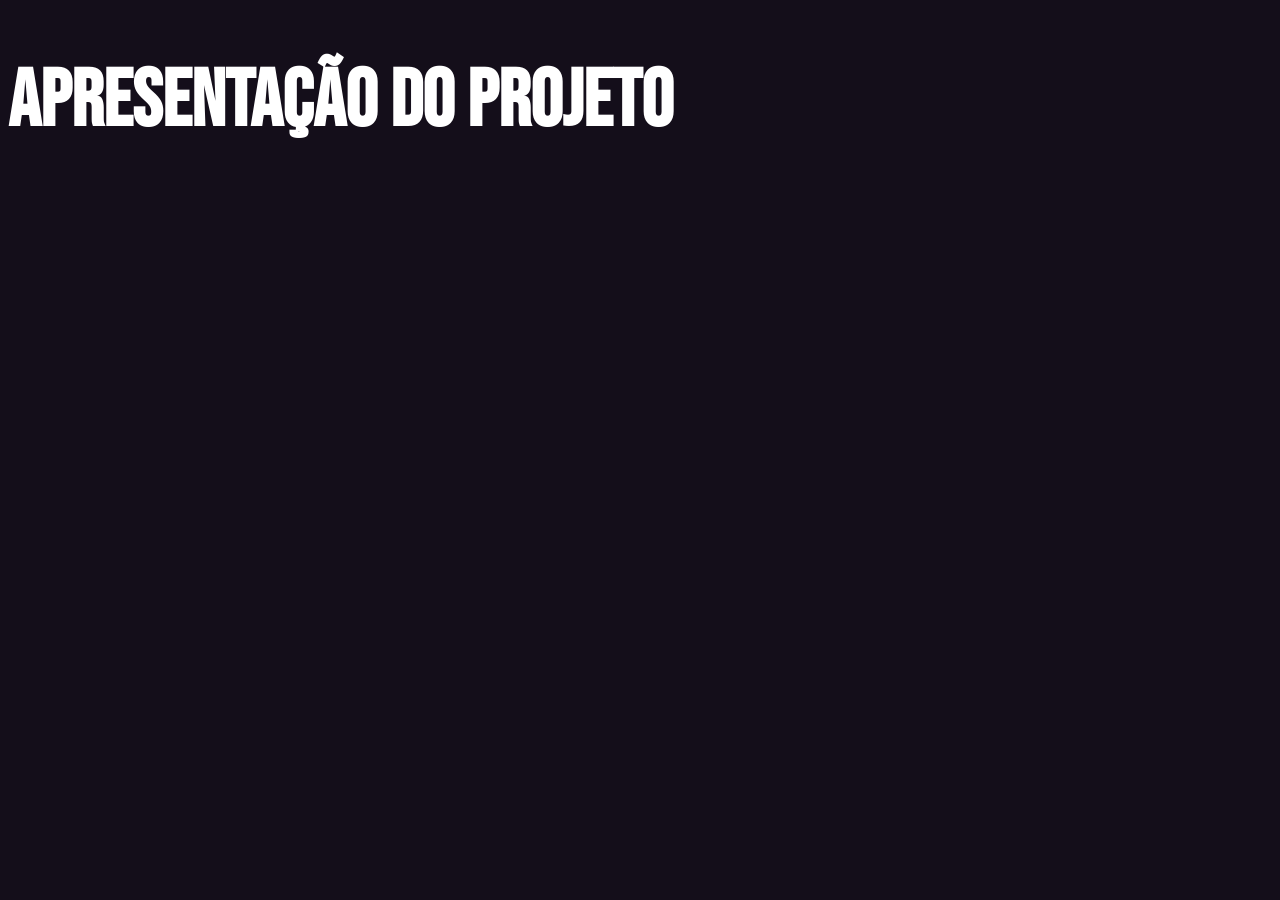
==== Site Apresentação/index.html @ 00fdeabd "Inicialização no GitHub" ====
<!DOCTYPE html>
<html lang="pt">
<head>
    <meta charset="UTF-8">
    <meta name="viewport" content="width=device-width, initial-scale=1.0">
    <link rel="stylesheet" href="style.css">
    <title>Apresentação do Projeto</title>
</head>
<body>
    <div class="titulo">
        <h1> APRESENTAÇÃO DO PROJETO </h1>
    </div>
</body>
</html>
---- Site Apresentação/style.css ----
@font-face {
    font-family: 'Bebas'; /* Nome que você vai chamar */
    src: url('fonts/Bebas_Neue/BebasNeue-Regular.ttf') format('truetype');
}

*{
    font-family: 'Bebas';
}


body {
    background-color: rgb(20, 14, 26);
}

.titulo {
    /* Fonte */
    font-family: 'Bebas';
    font-size: 40px;
    color: white;
    /* Outra coisa */
}
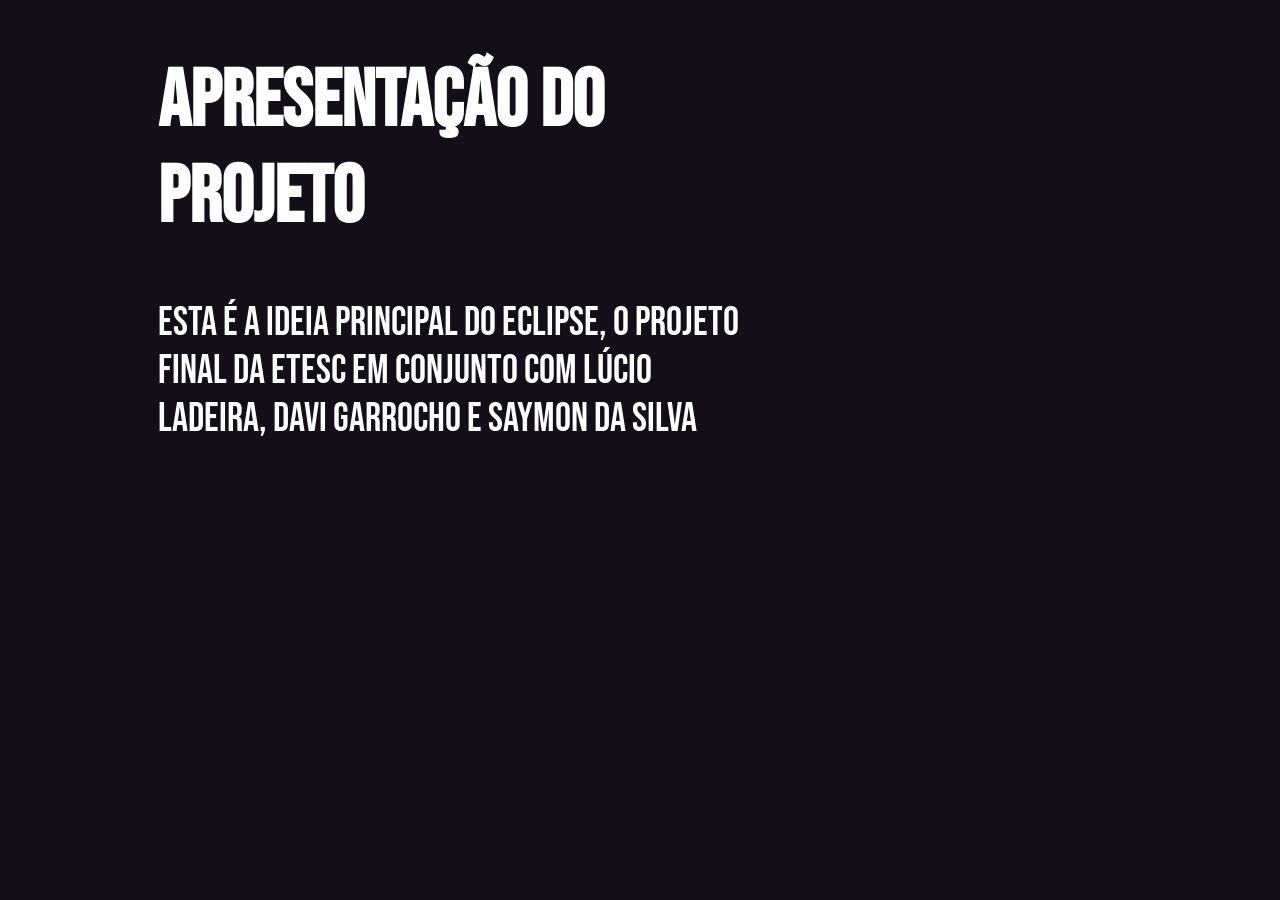
==== commit aa37a955: "Documentação e Título Documentação básica, e título básico do site.  Co-Authored-By: Davi Garrocho <" ====
--- a/Site Apresentação/index.html
+++ b/Site Apresentação/index.html
@@ -9,6 +9,9 @@
 <body>
     <div class="titulo">
         <h1> APRESENTAÇÃO DO PROJETO </h1>
+        <p>
+            Esta é a ideia principal do Eclipse, o projeto final da ETESC em conjunto com <a href="#" class="linkEmbed">Lúcio Ladeira</a>, <a href="#" class="linkEmbed">Davi Garrocho</a> e <a href="#" class="linkEmbed">Saymon da Silva</a>
+        </p>
     </div>
 </body>
 </html>
--- a/Site Apresentação/style.css
+++ b/Site Apresentação/style.css
@@ -1,3 +1,4 @@
+/* Definição da fonte */
 @font-face {
     font-family: 'Bebas'; /* Nome que você vai chamar */
     src: url('fonts/Bebas_Neue/BebasNeue-Regular.ttf') format('truetype');
@@ -7,15 +8,35 @@
     font-family: 'Bebas';
 }
 
-
+/* Atributos do Body */
 body {
     background-color: rgb(20, 14, 26);
 }
 
+/* Título principal do site */
 .titulo {
     /* Fonte */
     font-family: 'Bebas';
     font-size: 40px;
     color: white;
-    /* Outra coisa */
+
+    /* Tamanho */
+    max-width: 600px;
+
+    /* Posição */
+    margin-left: 150px;
+}
+
+/* Criação de links imbutidos, para que fique direitinho no texto */
+.linkEmbed {
+    text-decoration: none;
+    color: white;
+    transition: 0.15s;
+}
+
+/* Hover dos links imbutidos, para que assim sejam reconhecidos */
+.linkEmbed:hover {
+    color: yellow;
+    font-size: 45px;
+    transition: 0.15s;
 }
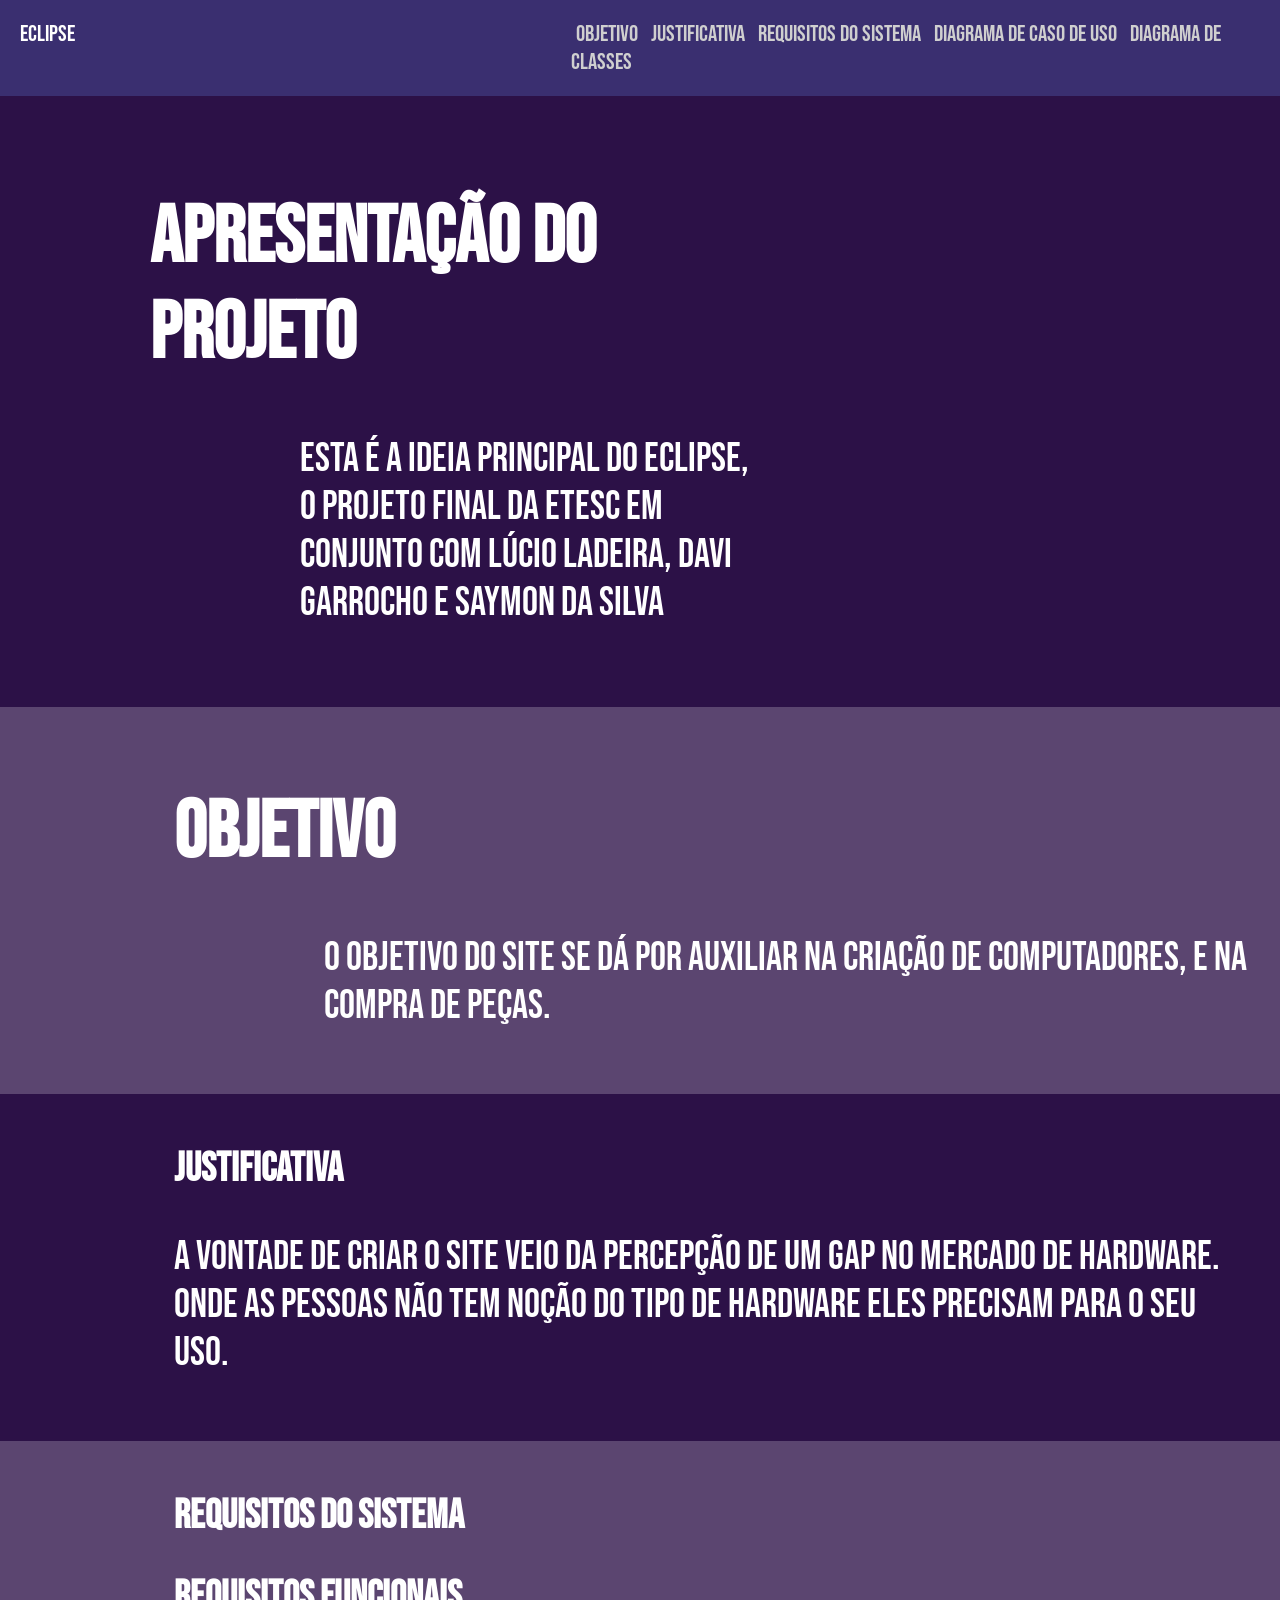
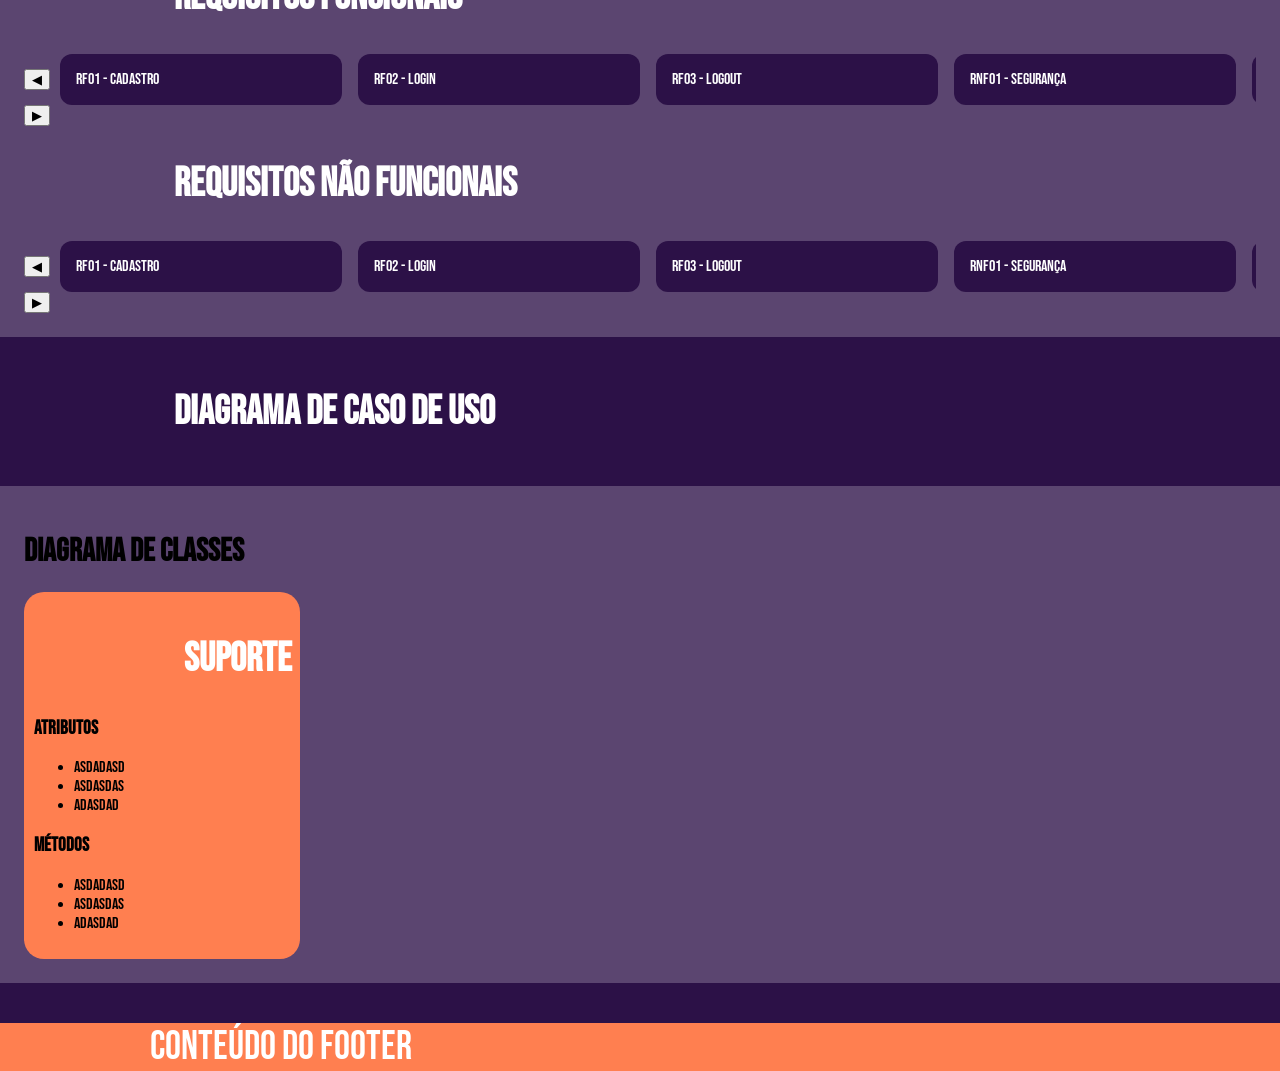
==== commit fa5fb575: "Base do site Criação BÁSICA de todas as áreas requisitadas pela professora.  Co-Authored-By: Kksaimo" ====
--- a/Site Apresentação/index.html
+++ b/Site Apresentação/index.html
@@ -1,17 +1,127 @@
-<!DOCTYPE html>
+<!doctype html>
 <html lang="pt">
 <head>
-    <meta charset="UTF-8">
-    <meta name="viewport" content="width=device-width, initial-scale=1.0">
-    <link rel="stylesheet" href="style.css">
+    <meta charset="UTF-8" />
+    <meta name="viewport" content="width=device-width, initial-scale=1.0" />
+    <link rel="stylesheet" href="style.css" />
     <title>Apresentação do Projeto</title>
 </head>
 <body>
-    <div class="titulo">
-        <h1> APRESENTAÇÃO DO PROJETO </h1>
-        <p>
-            Esta é a ideia principal do Eclipse, o projeto final da ETESC em conjunto com <a href="#" class="linkEmbed">Lúcio Ladeira</a>, <a href="#" class="linkEmbed">Davi Garrocho</a> e <a href="#" class="linkEmbed">Saymon da Silva</a>
-        </p>
+    <!-- Nav -->
+    <div class="navigation">
+        <p>ECLIPSE</p>
+        <nav>
+            <a href="#">Objetivo</a>
+            <a href="#">Justificativa</a>
+            <a href="#">Requisitos do Sistema</a>
+            <a href="#">Diagrama de Caso de Uso</a>
+            <a href="#">Diagrama de Classes</a>
+        </nav>
     </div>
+
+    <!-- Começo do site, Título Inicial -->
+    <div id="divTitulo">
+        <div class="titulo">
+            <h1>APRESENTAÇÃO DO PROJETO</h1>
+            <p>
+            Esta é a ideia principal do 
+            <a href="#" class="embedLink">ECLIPSE</a>, o projeto final da 
+            <a href="#" class="embedLink">ETESC</a> em conjunto com 
+            <a href="#" class="embedLink">Lúcio Ladeira</a>, 
+            <a href="#" class="embedLink">Davi Garrocho</a> e 
+            <a href="#" class="embedLink">Saymon da Silva</a>
+            </p>
+        </div>
+    </div>
+    
+    <!-- Objetivo do projeto -->
+    <div id="divObjetivo">
+        <div class="objetivo">
+            <h1> OBJETIVO</h1>
+            <p>O objetivo do site se dá por auxiliar na criação de computadores, e na compra de peças.</p>
+        </div>
+    </div>
+
+    <!-- Justificativa do projeto -->
+    <div class="justificativa">
+        <h1> JUSTIFICATIVA </h1>
+        <p> A vontade de criar o site veio da percepção de um gap no mercado de hardware. Onde as pessoas não tem noção do tipo de hardware eles precisam para o seu uso.</p>
+    </div>
+
+    <!-- Requisitos do Sistema -->
+    <div class="requisitos">
+        <h1>REQUISITOS DO SISTEMA</h1>
+        <h2>REQUISITOS FUNCIONAIS</h2>
+        <div class="carousel-container">
+            <button class="prev">◀</button>
+
+            <div class="carousel" id="carousel">
+                <div class="card">RF01 - Cadastro</div>
+                <div class="card">RF02 - Login</div>
+                <div class="card">RF03 - Logout</div>
+                <div class="card">RNF01 - Segurança</div>
+                <div class="card">RNF02 - Performance</div>
+            </div>
+        </div>
+
+        <button class="next">▶</button>
+        <h2>REQUISITOS NÃO FUNCIONAIS</h2>
+        <div class="carousel-container">
+            <button class="prev">◀</button>
+
+            <div class="carousel" id="carousel">
+                <div class="card">RF01 - Cadastro</div>
+                <div class="card">RF02 - Login</div>
+                <div class="card">RF03 - Logout</div>
+                <div class="card">RNF01 - Segurança</div>
+                <div class="card">RNF02 - Performance</div>
+            </div>
+
+            <script>
+                const carousel = document.getElementById('carousel');
+
+                document.querySelector('.next').onclick = () => {
+                    carousel.scrollLeft += 300;
+                };
+
+                document.querySelector('.prev').onclick = () => {
+                    carousel.scrollLeft -= 300;
+                };
+            </script>
+        </div>
+
+        <button class="next">▶</button>
+    </div>
+
+
+    <!-- Diagrama de Caso de Uso -->
+    <div class="casoDeUso">
+        <h1>DIAGRAMA DE CASO DE USO</h1>
+    </div>
+
+    <!-- Diagrama de Classes -->
+    <div class="classes">
+        <h1>DIAGRAMA DE CLASSES</h1>
+        <div class="conteiner">
+            <h2>Suporte</h2>
+            <h3>Atributos</h3>
+            <ul>
+                <li>asdadasd</li>
+                <li>asdasdas</li>
+                <li>adasdad</li>
+            </ul>
+            <h3>Métodos</h3>
+            <ul>
+                <li>asdadasd</li>
+                <li>asdasdas</li>
+                <li>adasdad</li>
+            </ul>
+        </div>
+    </div>
+
+    <!-- Footer -->
+    <footer>
+        <p> Conteúdo do footer </p>
+    </footer>
 </body>
-</html>+</html>
--- a/Site Apresentação/style.css
+++ b/Site Apresentação/style.css
@@ -1,42 +1,237 @@
-/* Definição da fonte */
+/*--------------------------------- Definição da fonte ---------------------------------*/
 @font-face {
     font-family: 'Bebas'; /* Nome que você vai chamar */
     src: url('fonts/Bebas_Neue/BebasNeue-Regular.ttf') format('truetype');
 }
 
-*{
-    font-family: 'Bebas';
-}
-
-/* Atributos do Body */
-body {
-    background-color: rgb(20, 14, 26);
-}
-
-/* Título principal do site */
-.titulo {
-    /* Fonte */
-    font-family: 'Bebas';
-    font-size: 40px;
-    color: white;
-
-    /* Tamanho */
-    max-width: 600px;
-
-    /* Posição */
-    margin-left: 150px;
-}
-
-/* Criação de links imbutidos, para que fique direitinho no texto */
-.linkEmbed {
+/*--------------------------------- Criação de links imbutidos, para que fique direitinho no texto ---------------------------------*/
+.embedLink {
     text-decoration: none;
     color: white;
     transition: 0.15s;
 }
 
 /* Hover dos links imbutidos, para que assim sejam reconhecidos */
-.linkEmbed:hover {
+.embedLink:hover {
     color: yellow;
     font-size: 45px;
     transition: 0.15s;
-}+}
+
+/*--------------------------------- Atributos do Body ---------------------------------*/
+html, body {
+    /* Background Principal */
+    background-color: rgb(44, 17, 71);
+
+    /* Zerando variáveis */
+    margin: 0;
+    padding: 0;
+
+    /* Dimensionando*/
+    max-width: 100%; max-height: 100%;
+
+    /* Fonte Padrão */
+    font-family: 'Bebas';
+}
+
+/*--------------------------------- Nav ---------------------------------*/
+.navigation {
+    /* Background da Nav */
+    background-color: rgb(58, 47, 112);
+    /* Position */
+    display: flex;
+    /* Text */
+    font-size: larger;
+    /* Formato */
+    padding: 20px;
+}
+
+.navigation p {
+    margin: 0;
+    color: white;
+    font-size: larger;
+}
+
+.navigation nav {
+    margin-left: 40%;
+}
+
+.navigation a {
+    transition: 0.3s;
+    text-decoration: none;
+    color: rgb(207,207,207);
+    padding: 5px;
+    font-size: larger;
+}
+
+.navigation a:hover {
+    transition: 0.3s;
+    color: rgb(255,209,102);
+}
+
+.navigation:hover {
+    font-size: yellow;
+}
+
+/*--------------------------------- Título principal do site ---------------------------------*/
+#divTitulo {
+    background-image: url(assets/VaporWave2460x1440.png);
+    background-size: cover;
+    background-position: center;
+    padding: 40px 0;
+}
+
+.titulo {
+    /* Fonte */
+    font-size: 40px;
+    color: white;
+    margin: 0 0 0 150px;
+
+    /* Tamanho */
+    width: 600px;
+    /*height: 100%;*/
+
+    /* Posição */
+    margin-left: 150px;
+}
+
+/*--------------------------------- Objetivos ---------------------------------*/
+#divObjetivo {
+    /* Cor do Background */
+    background-color: rgb(91, 69, 112);
+
+    /* Posição */
+    padding: 24px;
+}
+
+.objetivo {
+    /* Fonte */
+    font-size: 40px;
+    color: white;
+    
+    /* Posição */
+    margin-left: 150px;
+}
+
+/*------------------------------- Justificativa ---------------------------------*/
+.justificativa {
+    /* Cor de fundo*/
+    background-color: rgb(44, 17, 71);
+
+    /* Posição */
+    padding: 24px;
+}
+
+.justificativa h1, h2, p {
+    /* Fonte */
+    font-size: 40px;
+    color: white;
+
+    /* Posição */
+    margin-left: 150px;
+}
+/*------------------------------- Requisitos do Sistema ---------------------------------*/
+.requisitos {
+    /* Cor de fundo*/
+    background-color: rgb(91, 69, 112);
+
+    /* Posição */
+    padding: 24px;
+}
+
+.requisitos h1, h2, p {
+    /* Fonte */
+    font-size: 40px;
+    color: white;
+
+    /* Posição */
+    margin-left: 150px;
+}
+
+/* Carrocel */
+.carousel-container {
+    display: flex;
+    align-items: center;
+    gap: 10px;
+}
+
+.carousel {
+    display: flex;
+    overflow: hidden;
+    scroll-behavior: smooth;
+    /*width: 80%;*/
+}
+
+.card {
+    min-width: 250px;
+    margin-right: 16px;
+    background: rgb(44, 17, 71);
+    color: white;
+    padding: 16px;
+    border-radius: 12px;
+    flex-shrink: 0;
+}
+
+.card:hover {
+    transform: scale(1.05);
+    transition: 0.3s;
+    background-color: brown;
+}
+
+/*------------------------------- Diagrama de Caso de Uso ---------------------------------*/
+.casoDeUso {
+    /* Cor de fundo*/
+    background-color: rgb(44, 17, 71);
+
+    /* Posição */
+    padding: 24px;
+}
+
+.casoDeUso h1, h2, p {
+    /* Fonte */
+    font-size: 40px;
+    color: white;
+
+    /* Posição */
+    margin-left: 150px;
+}
+/*--------------------------------- Diagrama de Classes ---------------------------------*/
+.classes {
+    /* Cor do Background */
+    background-color: rgb(91, 69, 112);
+
+    /* Posição */
+    padding: 24px;
+}
+
+.casoDeUso h1, h2, p {
+    /* Fonte */
+    font-size: 40px;
+    color: white;
+
+    /* Posição */
+    margin-left: 150px;
+}
+
+.conteiner {
+    transition: 0.3s;
+    background-color: coral;
+
+    max-width: 20vw;
+    border-radius: 20px;
+    padding: 10px;
+
+    font-size: medium;
+}
+
+.conteiner:hover {
+    transition: 0.3s;
+    background-color: brown;
+}
+
+/*--------------------------------- Footer ---------------------------------*/
+footer {
+    background-color: coral;
+}
+
+/*--------------------------------- Outros ---------------------------------*/
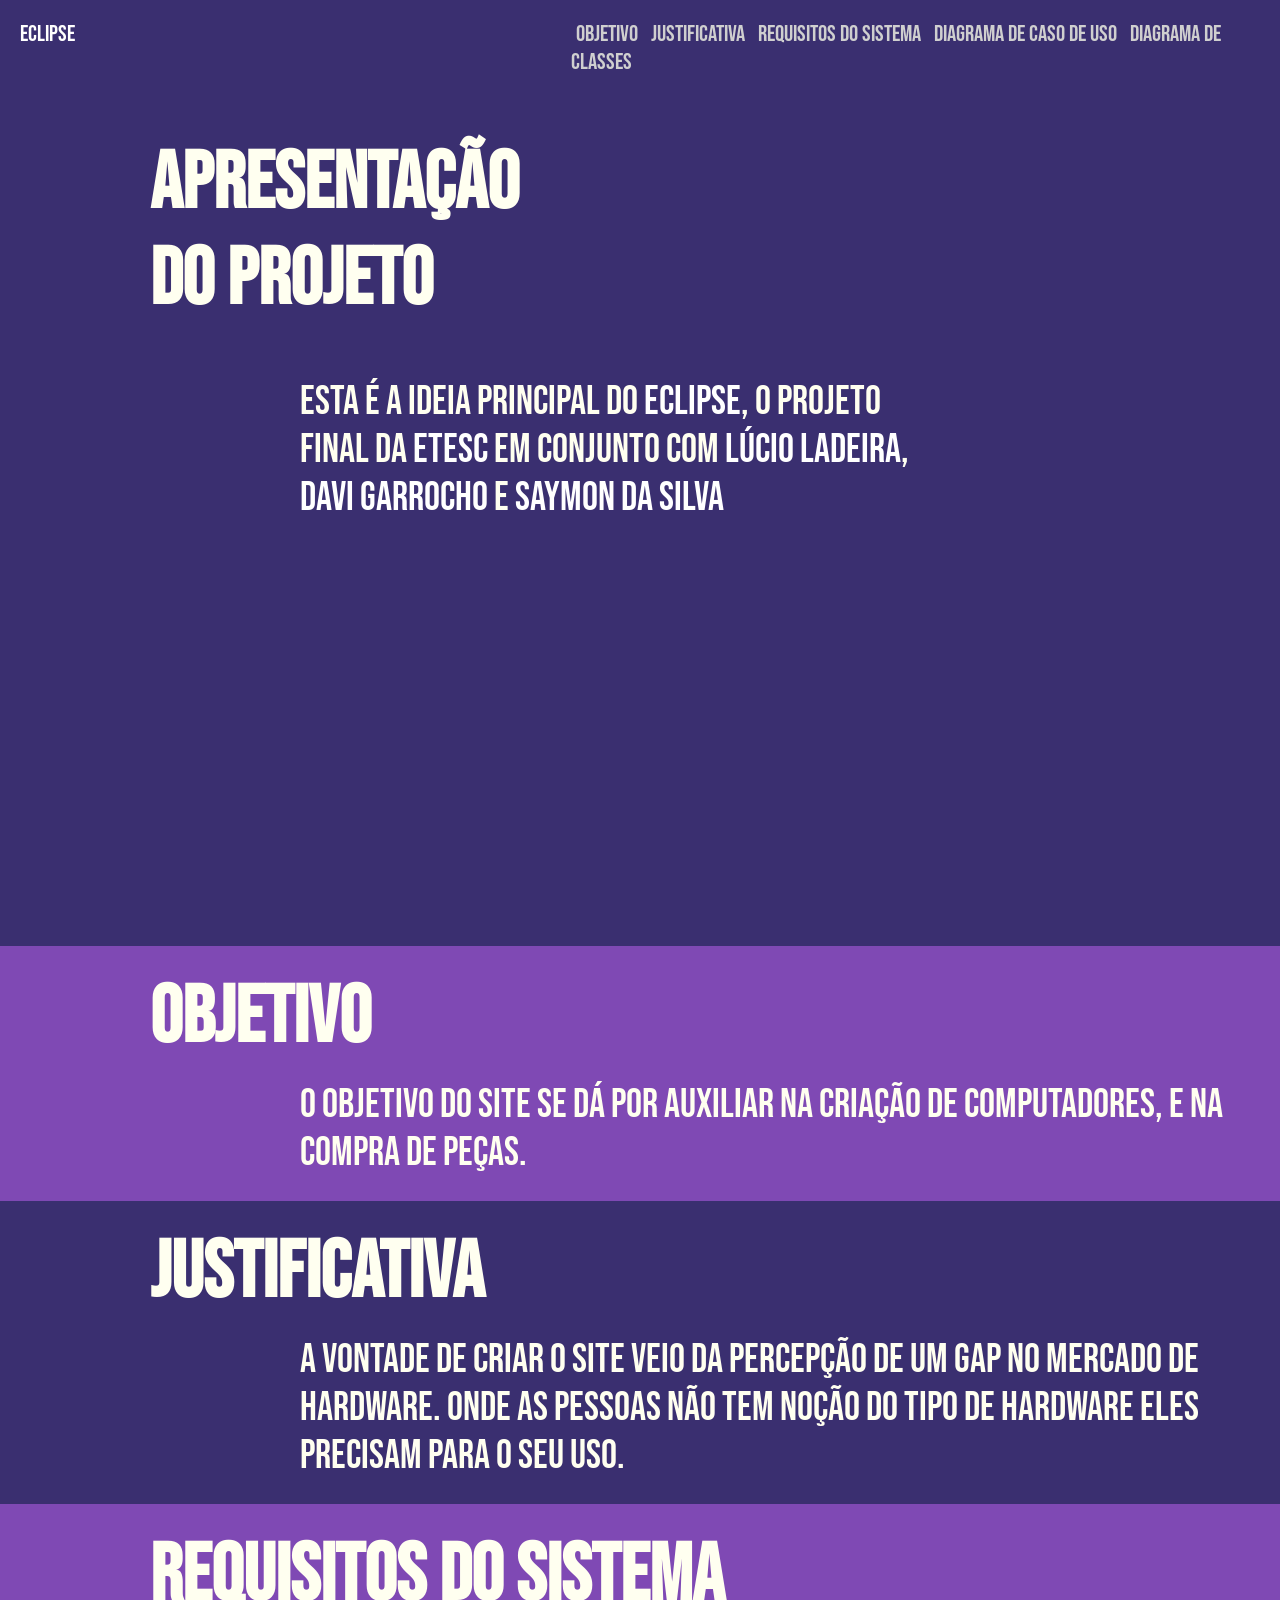
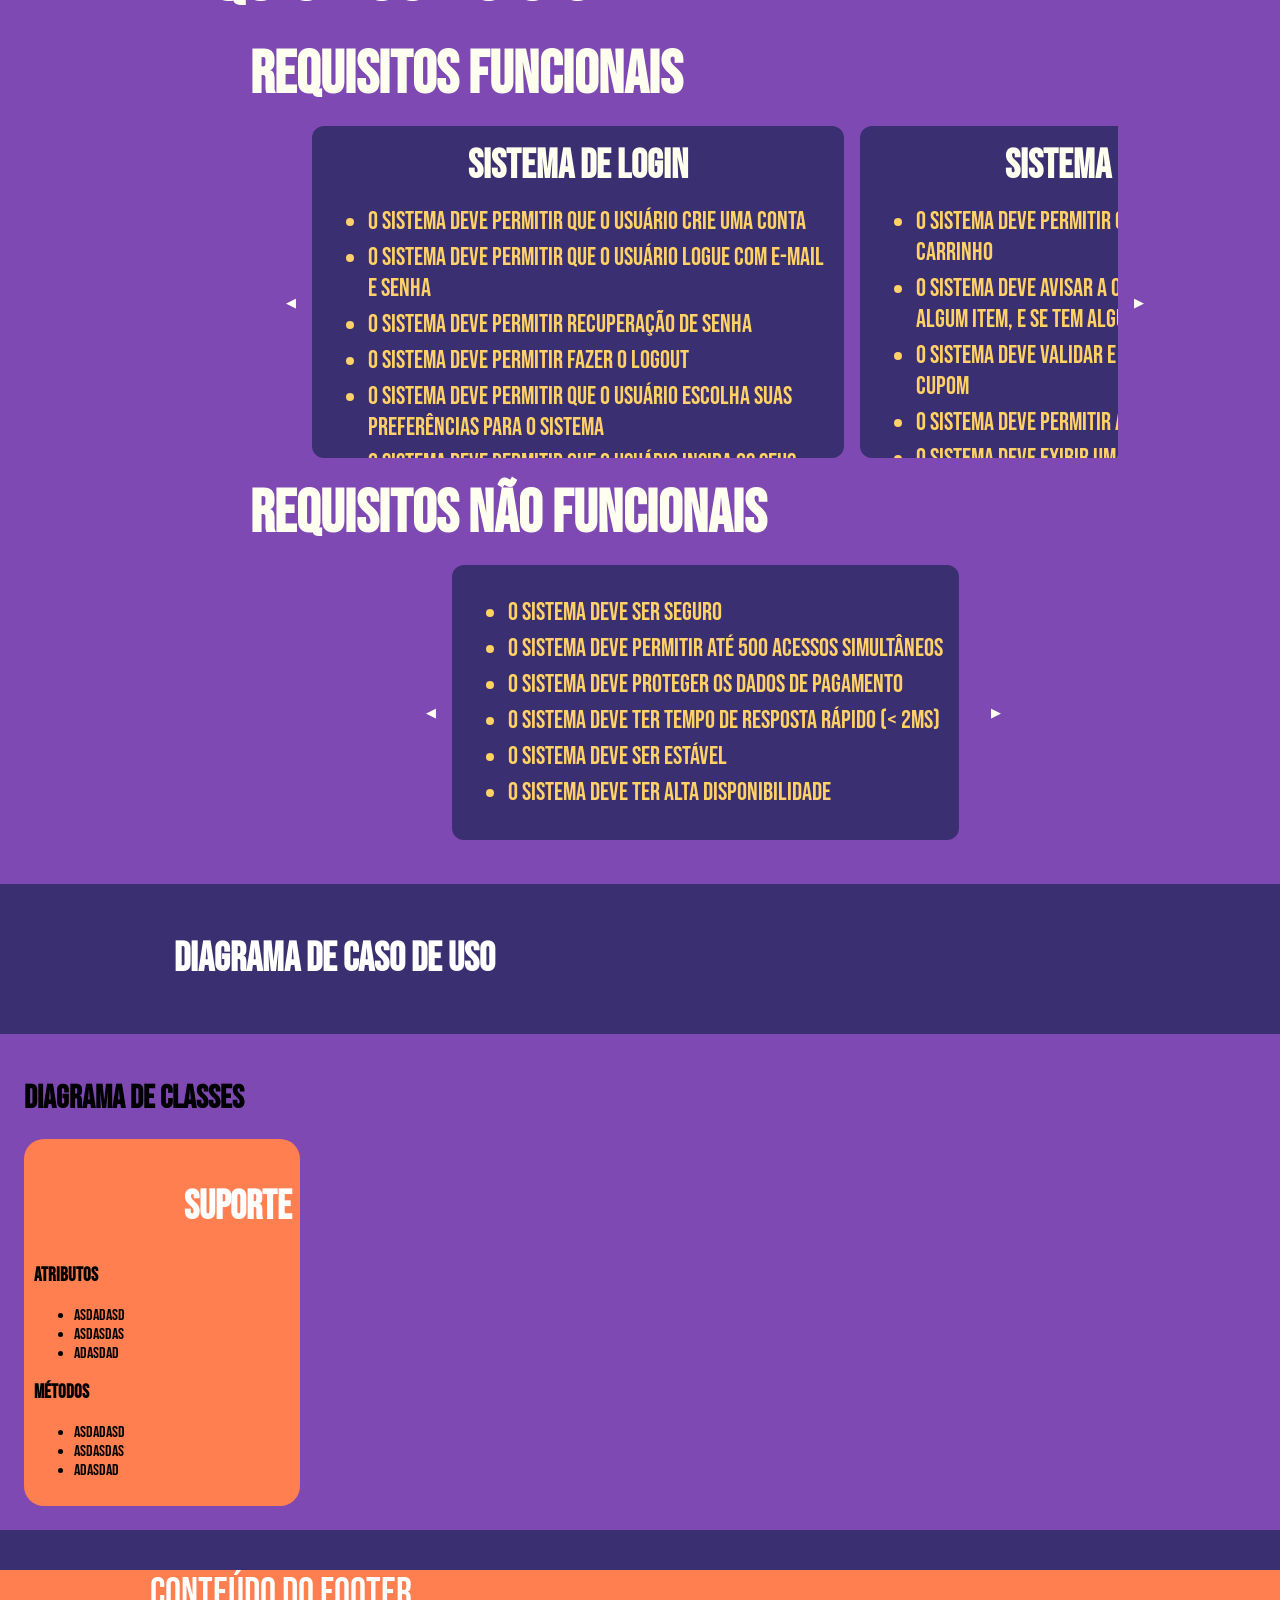
==== commit 8f9df729: "T.O.J.R. - Update geral Houveram melhorias gerais na forma como o código estava sendo escrito, e um " ====
--- a/Site Apresentação/index.html
+++ b/Site Apresentação/index.html
@@ -7,7 +7,7 @@
     <title>Apresentação do Projeto</title>
 </head>
 <body>
-    <!-- Nav -->
+    <!-- ----------------------------- Nav ----------------------------------- -->
     <div class="navigation">
         <p>ECLIPSE</p>
         <nav>
@@ -19,88 +19,162 @@
         </nav>
     </div>
 
-    <!-- Começo do site, Título Inicial -->
-    <div id="divTitulo">
-        <div class="titulo">
-            <h1>APRESENTAÇÃO DO PROJETO</h1>
-            <p>
-            Esta é a ideia principal do 
-            <a href="#" class="embedLink">ECLIPSE</a>, o projeto final da 
-            <a href="#" class="embedLink">ETESC</a> em conjunto com 
-            <a href="#" class="embedLink">Lúcio Ladeira</a>, 
-            <a href="#" class="embedLink">Davi Garrocho</a> e 
-            <a href="#" class="embedLink">Saymon da Silva</a>
-            </p>
-        </div>
+    <!-- ----------------------------- Título do Site ----------------------------------- -->
+    <div class="titulo">
+        <h1>APRESENTAÇÃO DO PROJETO</h1>
+        <p>
+        Esta é a ideia principal do 
+        <a href="https://github.com/Lucio-Ladeira/Projeto-Final-ETESC---Eclipse" class="embedLink">ECLIPSE</a>, o projeto final da 
+        <a href="https://www.instagram.com/ete_faetecsantacruz/?hl=pt" class="embedLink">ETESC</a> em conjunto com 
+        <a href="https://github.com/Lucio-Ladeira" class="embedLink">Lúcio Ladeira</a>, 
+        <a href="https://github.com/DaviGarrocho" class="embedLink">Davi Garrocho</a> e 
+        <a href="https://github.com/Kksaimo" class="embedLink">Saymon da Silva</a>
+        </p>
     </div>
     
-    <!-- Objetivo do projeto -->
-    <div id="divObjetivo">
-        <div class="objetivo">
-            <h1> OBJETIVO</h1>
-            <p>O objetivo do site se dá por auxiliar na criação de computadores, e na compra de peças.</p>
-        </div>
-    </div>
-
-    <!-- Justificativa do projeto -->
+    <!-- ----------------------------- Objetivo do Projeto ----------------------------------- -->
+    <div class="objetivo">
+        <h1> OBJETIVO </h1>
+        <p>
+            O objetivo do site se dá por auxiliar na criação de computadores, e na compra de peças.
+        </p>
+    </div>
+
+    <!-- ----------------------------- Justificativa do Projeto ----------------------------------- -->
     <div class="justificativa">
         <h1> JUSTIFICATIVA </h1>
         <p> A vontade de criar o site veio da percepção de um gap no mercado de hardware. Onde as pessoas não tem noção do tipo de hardware eles precisam para o seu uso.</p>
     </div>
 
-    <!-- Requisitos do Sistema -->
+    <!-- ----------------------------- Requisitos do Sistema ----------------------------------- -->
     <div class="requisitos">
         <h1>REQUISITOS DO SISTEMA</h1>
+
         <h2>REQUISITOS FUNCIONAIS</h2>
+
         <div class="carousel-container">
-            <button class="prev">◀</button>
-
-            <div class="carousel" id="carousel">
-                <div class="card">RF01 - Cadastro</div>
-                <div class="card">RF02 - Login</div>
-                <div class="card">RF03 - Logout</div>
-                <div class="card">RNF01 - Segurança</div>
-                <div class="card">RNF02 - Performance</div>
+            <button class="prevRF">◀</button>
+
+            <div class="carousel" id="carouselRF">
+                <div class="card">
+                    <h1> Sistema de Login </h1>
+                    <ul>
+                        <li> O sistema deve permitir que o usuário crie uma conta </li>
+                        <li> O sistema deve permitir que o usuário logue com e-mail e senha </li>
+                        <li> O sistema deve permitir recuperação de senha </li>
+                        <li> O sistema deve permitir fazer o logout </li>
+                        <li> O sistema deve permitir que o usuário escolha suas preferências para o sistema </li>
+                        <li> O sistema deve permitir que o usuário insira os seus dados </li>
+                    </ul>
+                </div>
+                <div class="card">
+                    <h1> Sistema de Vendas </h1>
+                    <ul>
+                        <li> O sistema deve permitir que o usuário coloque itens no carrinho </li>
+                        <li> O sistema deve avisar a quantidade de estoque de algum item, e se tem algum estoque </li>
+                        <li> O sistema deve validar e calcular um desconto por cupom </li>
+                        <li> O sistema deve permitir avaliações </li>
+                        <li> O sistema deve exibir uma opção de ver todos os itens de uma categoria em sua tela principal </li>
+                        <li> O sistema deve permitir pagamento por pix, por cartão de crédito, e por paypal </li>
+                        <li> O sistema deve permitir avaliações mostrar a descrição detalhada do produto, incluindo o desempenho estimado dele </li>
+                    </ul>
+                </div>
+                <div class="card">
+                    <h1> Sistema de Buscas </h1>
+                    <ul>
+                        <li>O sistema deve filtrar por ordem alfabética </li>
+                        <li>O sistema deve filtrar por ordem alfabética </li>
+                        <li>O sistema deve filtrar por desempenho </li>
+                        <li>O sistema deve filtrar por marca </li>
+                        <li>O sistema deve filtrar por tipo de produto </li>
+                    </ul>
+                </div>
+                <div class="card">
+                    <h1> Sistema de Entregas </h1>
+                    <ul>
+                        <li>O sistema deve receber o endereço para entrega </li>
+                        <li>O sistema deve validar o pagamento antes de efetuar o envio do produto </li>
+                    </ul>
+                </div>
+                <div class="card">
+                    <h1> Sistema de Montagem de PC </h1>
+                    <ul>
+                        <li> O sistema deve permitir a montagem de um computador personalizado </li>
+                        <li> O sistema deve validar a compatibilidade das pessas ao adicionar elas na build </li>
+                        <li> O sistema deve permitir que o usuário salve a build montada </li>
+                        <li> O sistema deve permitir que o usuário compare as builds salvas por ele </li>
+                        <li> O sistema deve mostrar o desempenho estimado da build </li>
+                        <li> O sistema deve mostrar os jogos e softwares que o pc deve rodar </li>
+                        <li> O sistema deve permitir o usuário escolher priorizar o desempenho, longevidade ou custo da build </li>
+                        <li> O sistema deve perguntar quais softwares e games o usuário pretende usar </li>
+                        <li> O sistema deve perguntar ao usuário quanto ele tem de orçamento </li>
+                        <li> O sistema deve mostrar 3 opções de builds. A mais barata, a intermediária e a mais cara para o uso descrito pelo usuário </li>
+                        <li> O sistema deve permitir que o usuário salve um setup como o setup possuido por ele, e então deve sugerir os melhores upgrades </li>
+                    </ul>
+                </div>
+                <div class="card">
+                    <h1> Sistema de Suporte </h1>
+                    <ul>
+                        <li>O sistema deve possuir um chat com um agente de IA para suporte </li>
+                        <li>O sistema deve possuir um e-mail para suporte personalizado </li>
+                    </ul>
+                </div>
             </div>
-        </div>
-
-        <button class="next">▶</button>
-        <h2>REQUISITOS NÃO FUNCIONAIS</h2>
-        <div class="carousel-container">
-            <button class="prev">◀</button>
-
-            <div class="carousel" id="carousel">
-                <div class="card">RF01 - Cadastro</div>
-                <div class="card">RF02 - Login</div>
-                <div class="card">RF03 - Logout</div>
-                <div class="card">RNF01 - Segurança</div>
-                <div class="card">RNF02 - Performance</div>
-            </div>
+
+            <button class="nextRF">▶</button>
 
             <script>
-                const carousel = document.getElementById('carousel');
-
-                document.querySelector('.next').onclick = () => {
-                    carousel.scrollLeft += 300;
-                };
-
-                document.querySelector('.prev').onclick = () => {
-                    carousel.scrollLeft -= 300;
+                const carouselRF = document.getElementById('carouselRF');
+                document.querySelector('.nextRF').onclick = () => {
+                    carouselRF.scrollLeft += 300;
+                };
+                document.querySelector('.prevRF').onclick = () => {
+                    carouselRF.scrollLeft -= 300;
                 };
             </script>
         </div>
 
-        <button class="next">▶</button>
-    </div>
-
-
-    <!-- Diagrama de Caso de Uso -->
+        <h2>REQUISITOS NÃO FUNCIONAIS</h2>
+
+        <div class="carousel-container">
+            <button class="prevRNF">◀</button>
+
+            <div class="carousel" id="carouselRNF">
+                <div class="card">
+                    <ul>
+                        <li> O sistema deve ser seguro </li>
+                        <li> O sistema deve permitir até 500 acessos simultâneos </li>
+                        <li> O sistema deve proteger os dados de pagamento </li>
+                        <li> O sistema deve ter tempo de resposta rápido (< 2ms) </li>
+                        <li> O sistema deve ser estável </li>
+                        <li> O sistema deve ter alta disponibilidade </li>
+                    </ul>
+                </div>
+            </div>
+
+            <button class="nextRNF">▶</button>
+
+            <script>
+                const carouselRNF = document.getElementById('carouselRNF');
+                document.querySelector('.nextRNF').onclick = () => {
+                    carouselRNF.scrollLeft += 300;
+                };
+                document.querySelector('.prevRNF').onclick = () => {
+                    carouselRNF.scrollLeft -= 300;
+                };
+            </script>
+        </div>
+
+    </div>
+
+
+    <!-- ----------------------------- Diagrama de Caso de Uso ----------------------------------- -->
     <div class="casoDeUso">
         <h1>DIAGRAMA DE CASO DE USO</h1>
     </div>
 
-    <!-- Diagrama de Classes -->
-    <div class="classes">
+    <!-- ----------------------------- Diagrama de Classes ----------------------------------- -->
+    <div class="diagramaDeClasses">
         <h1>DIAGRAMA DE CLASSES</h1>
         <div class="conteiner">
             <h2>Suporte</h2>
@@ -119,7 +193,7 @@
         </div>
     </div>
 
-    <!-- Footer -->
+    <!-- ----------------------------- Footer ----------------------------------- -->
     <footer>
         <p> Conteúdo do footer </p>
     </footer>
--- a/Site Apresentação/style.css
+++ b/Site Apresentação/style.css
@@ -1,3 +1,26 @@
+/*--------------------------------- Definição das cores ---------------------------------*/
+:root {
+    
+    --cor-primaria: #7F49B4;
+    --cor-secundaria: #3A2F70;
+    --cor-terciaria: #596EB1;
+    --cor-contraste: #FFD166;
+    --cor-claro: #CFCFCF;
+    --cor-marfim: #fffff0;
+    --cor-escuro: #141414;
+    
+
+    /*
+    --cor-primaria: #141414;
+    --cor-secundaria: #7f49b4;
+    --cor-terciaria: #596EB1;
+    --cor-contraste: #FFD166;
+    --cor-claro: #CFCFCF;
+    --cor-marfim: #fffff0;
+    --cor-escuro: #141414;
+    */
+}
+
 /*--------------------------------- Definição da fonte ---------------------------------*/
 @font-face {
     font-family: 'Bebas'; /* Nome que você vai chamar */
@@ -13,7 +36,7 @@
 
 /* Hover dos links imbutidos, para que assim sejam reconhecidos */
 .embedLink:hover {
-    color: yellow;
+    color: var(--cor-contraste);
     font-size: 45px;
     transition: 0.15s;
 }
@@ -21,7 +44,7 @@
 /*--------------------------------- Atributos do Body ---------------------------------*/
 html, body {
     /* Background Principal */
-    background-color: rgb(44, 17, 71);
+    background-color: var(--cor-secundaria);
 
     /* Zerando variáveis */
     margin: 0;
@@ -37,7 +60,7 @@
 /*--------------------------------- Nav ---------------------------------*/
 .navigation {
     /* Background da Nav */
-    background-color: rgb(58, 47, 112);
+    background-color: var(--cor-secundaria);
     /* Position */
     display: flex;
     /* Text */
@@ -59,93 +82,147 @@
 .navigation a {
     transition: 0.3s;
     text-decoration: none;
-    color: rgb(207,207,207);
+    color: var(--cor-claro);
     padding: 5px;
     font-size: larger;
 }
 
 .navigation a:hover {
     transition: 0.3s;
-    color: rgb(255,209,102);
-}
-
-.navigation:hover {
-    font-size: yellow;
+    color: var(--cor-contraste);
+}
+
+.navigation a:hover {
+    font-size: 20px;
+    color: var(--cor-contraste);
 }
 
 /*--------------------------------- Título principal do site ---------------------------------*/
-#divTitulo {
+.titulo {
+    /* Background */
     background-image: url(assets/VaporWave2460x1440.png);
     background-size: cover;
     background-position: center;
-    padding: 40px 0;
-}
-
-.titulo {
-    /* Fonte */
-    font-size: 40px;
-    color: white;
-    margin: 0 0 0 150px;
-
-    /* Tamanho */
-    width: 600px;
+
+    /* Tamanho */
+    padding: 40px 0 0 0;
+    height: 90vh;
+}
+
+.titulo h1 {
+    /* Fonte */
+    font-size: 80px;
+    color: var(--cor-marfim);
+
+    /* Tamanho */
+    width: 400px;
     /*height: 100%;*/
 
     /* Posição */
-    margin-left: 150px;
+    margin: 0 0 50px 150px;
+}
+
+.titulo p {
+    /* Fonte */
+    font-size: 40px;
+    color: var(--cor-marfim);
+
+    /* Tamanho */
+    width: 650px;
+    /*height: 100%;*/
+
+    /* Posição */
+    margin: 0 0 0 300px;
 }
 
 /*--------------------------------- Objetivos ---------------------------------*/
-#divObjetivo {
-    /* Cor do Background */
-    background-color: rgb(91, 69, 112);
-
-    /* Posição */
-    padding: 24px;
-}
-
 .objetivo {
-    /* Fonte */
-    font-size: 40px;
-    color: white;
-    
-    /* Posição */
-    margin-left: 150px;
+    /* Background */
+    background-color: var(--cor-primaria);
+
+    /* Tamanho */
+    padding: 24px 0 24px 0;
+}
+
+.objetivo h1 {
+    /* Fonte */
+    font-size: 80px;
+    color: var(--cor-marfim);
+
+    /* Posição */
+    margin: 0 50px 15px 150px;
+}
+
+.objetivo p {
+    /* Fonte */
+    font-size: 40px;
+    color: var(--cor-marfim);
+    
+    /* Posição */
+    margin: 0 50px 0 300px;
 }
 
 /*------------------------------- Justificativa ---------------------------------*/
 .justificativa {
     /* Cor de fundo*/
-    background-color: rgb(44, 17, 71);
-
-    /* Posição */
-    padding: 24px;
-}
-
-.justificativa h1, h2, p {
-    /* Fonte */
-    font-size: 40px;
-    color: white;
-
-    /* Posição */
-    margin-left: 150px;
+    background-color: var(--cor-secundaria);
+
+    /* Tamanho */
+    /*padding: 24px;*/
+    padding: 24px 0 24px 0;
+}
+
+.justificativa h1 {
+    /* Fonte */
+    font-size: 80px;
+    color: var(--cor-marfim);
+
+    /* Posição */
+    margin: 0 50px 15px 150px;
+}
+
+.justificativa p {
+    /* Fonte */
+    font-size: 40px;
+    color: var(--cor-marfim);
+
+    /* Posição */
+    margin: 0 50px 0 300px;
 }
 /*------------------------------- Requisitos do Sistema ---------------------------------*/
 .requisitos {
     /* Cor de fundo*/
-    background-color: rgb(91, 69, 112);
-
-    /* Posição */
-    padding: 24px;
-}
-
-.requisitos h1, h2, p {
-    /* Fonte */
-    font-size: 40px;
-    color: white;
-
-    /* Posição */
-    margin-left: 150px;
+    background-color: var(--cor-primaria);
+
+    /* Posição */
+    padding: 24px 0 24px 0;
+}
+
+.requisitos h1 {
+    /* Fonte */
+    font-size: 80px;
+    color: var(--cor-marfim);
+
+    /* Tamanho */
+    margin: 0 0 15px 150px;
+}
+
+.requisitos h2 {
+    /* Fonte */
+    font-size: 60px;
+    color: var(--cor-marfim);
+
+    /* Tamanho */
+    margin: 0 0 15px 250px;
+}
+
+.requisitos p {
+    /* Fonte */
+    font-size: 40px;
+    color: var(--cor-marfim);
+
+    /* Tamanho */
+    margin: 0 0 0 300px;
 }
 
 /* Carrocel */
@@ -159,29 +236,109 @@
     display: flex;
     overflow: hidden;
     scroll-behavior: smooth;
-    /*width: 80%;*/
+    /*margin: 0 130px 0 300px;*/
+}
+
+.prevRF {
+    /* Aparência */
+    background:none;
+    border: none;
+    color: var(--cor-marfim);
+
+    /* Posição */
+    margin: 0 0 0 280px;
+}
+
+.prevRNF {
+    /* Aparência */
+    background:none;
+    border: none;
+    color: var(--cor-marfim);
+
+    /* Posição */
+    margin: 0 0 0 420px;
 }
 
 .card {
+    transition: 0.3s;
+
+    flex-shrink: 0;
+
+    /* Criação da scrollbar */
+    overflow-y: auto;
+    /* Firefox*/
+    scrollbar-width: none;
+    /* Chrome, Safari e Edge */
+    .card::-webkit-scrollbar {
+        display: none;
+    }
+    
+    /* Aparência */
+    background: var(--cor-secundaria);
+    border-radius: 12px;
+
+    /* Fonte */
+    color: var(--cor-marfim);
+
+    /* Tamanho */
     min-width: 250px;
-    margin-right: 16px;
-    background: rgb(44, 17, 71);
-    color: white;
+    max-width: 500px;
+    max-height: 300px;
     padding: 16px;
-    border-radius: 12px;
-    flex-shrink: 0;
+    
+    /* Posição */
+    margin: 0 16px 20px 0;
+    /*margin-right: 16px;*/
 }
 
 .card:hover {
-    transform: scale(1.05);
-    transition: 0.3s;
-    background-color: brown;
+    /*transform: scale(1.05);*/
+    transition: 0.3s;
+    background-color: var(--cor-contraste);
+    
+    h1, li {
+        color: var(--cor-escuro);
+    }
+}
+
+.card h1 {
+    /* Fonte */
+    font-size: 40px;
+    text-align: center;
+
+    /* Posição */
+    margin: 0 20px 0 20px;
+}
+
+.card li {
+    /* Fonte */
+    font-size: 25px;
+    color: var(--cor-contraste);
+
+    /* Posição */
+    margin: 0 0 5px 0;
+}
+
+.nextRF {
+    background:none;
+    border: none;
+    color: var(--cor-marfim);
+
+    margin: 0 130px 0 0;
+}
+
+.nextRNF {
+    background:none;
+    border: none;
+    color: var(--cor-marfim);
+
+    margin: 0 130px 0 0;
 }
 
 /*------------------------------- Diagrama de Caso de Uso ---------------------------------*/
 .casoDeUso {
     /* Cor de fundo*/
-    background-color: rgb(44, 17, 71);
+    background-color: var(--cor-secundaria);
 
     /* Posição */
     padding: 24px;
@@ -196,21 +353,12 @@
     margin-left: 150px;
 }
 /*--------------------------------- Diagrama de Classes ---------------------------------*/
-.classes {
+.diagramaDeClasses {
     /* Cor do Background */
-    background-color: rgb(91, 69, 112);
+    background-color: var(--cor-primaria);
 
     /* Posição */
     padding: 24px;
-}
-
-.casoDeUso h1, h2, p {
-    /* Fonte */
-    font-size: 40px;
-    color: white;
-
-    /* Posição */
-    margin-left: 150px;
 }
 
 .conteiner {
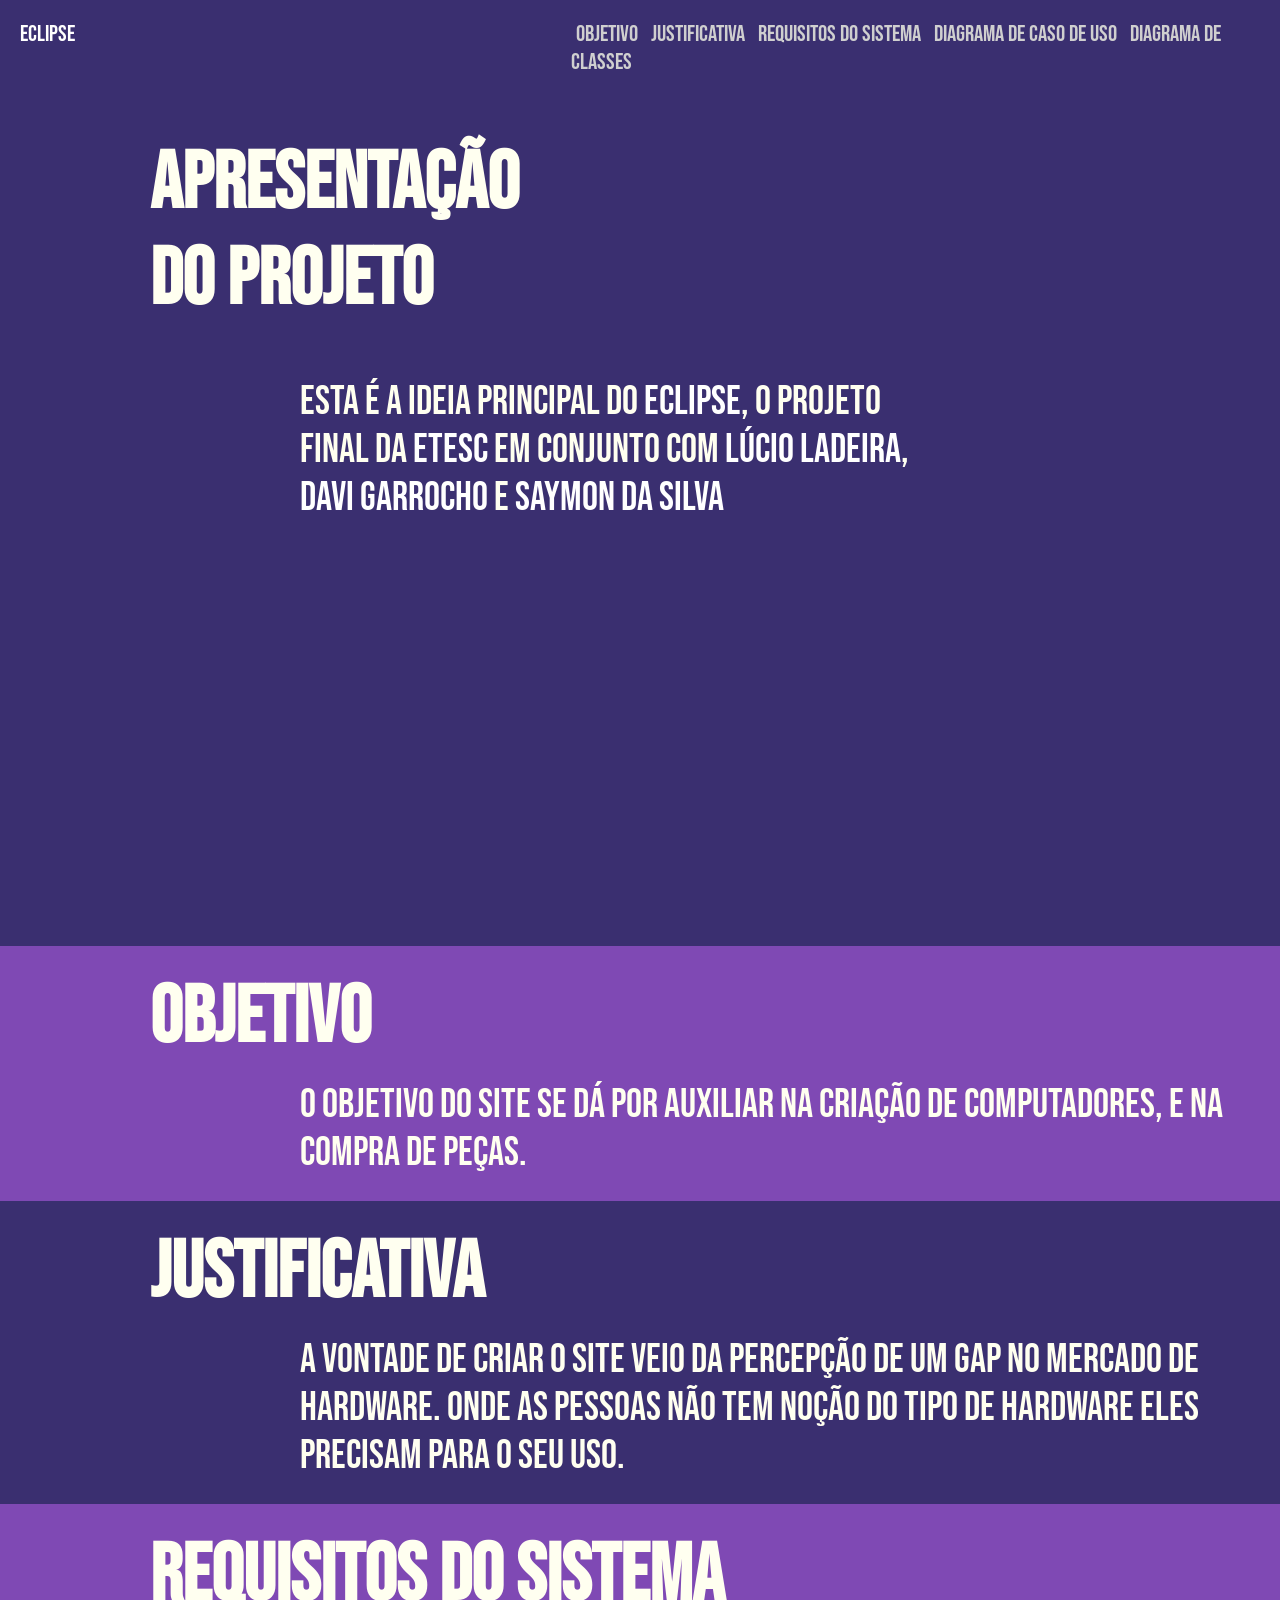
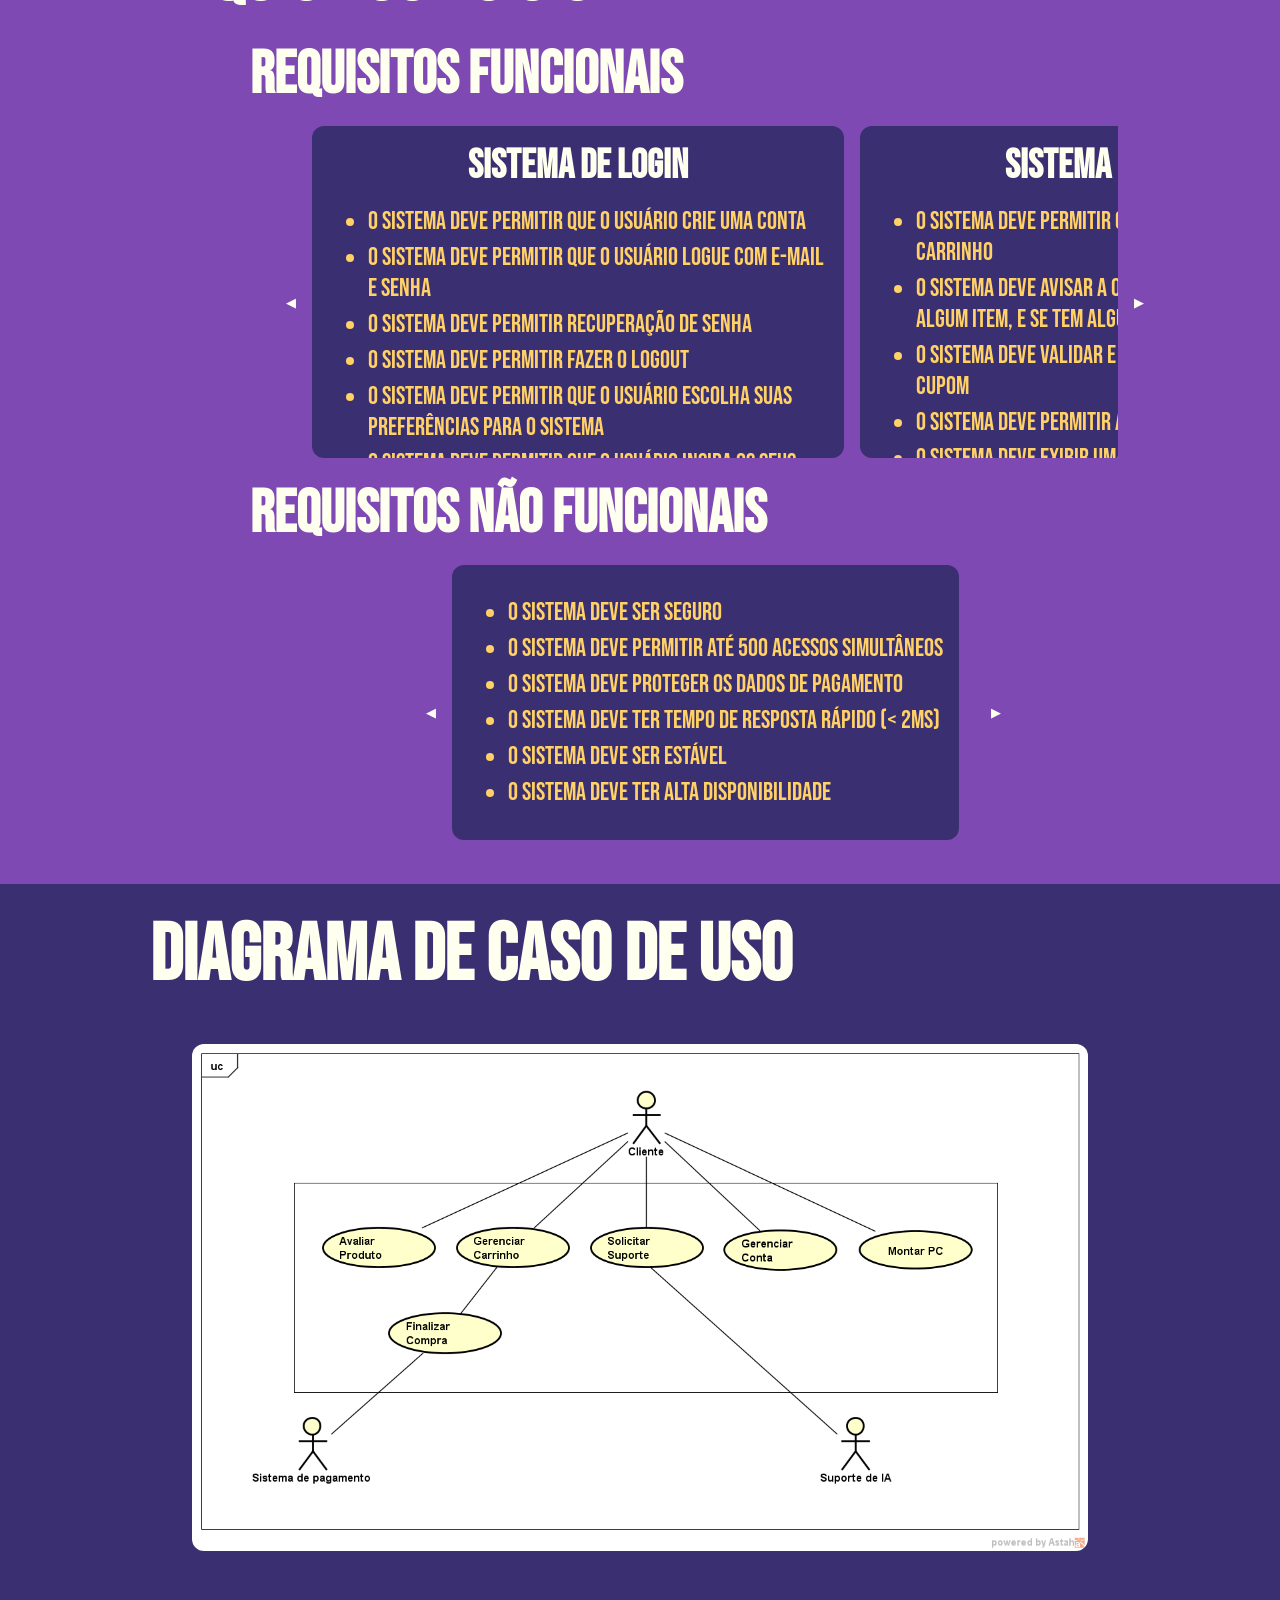
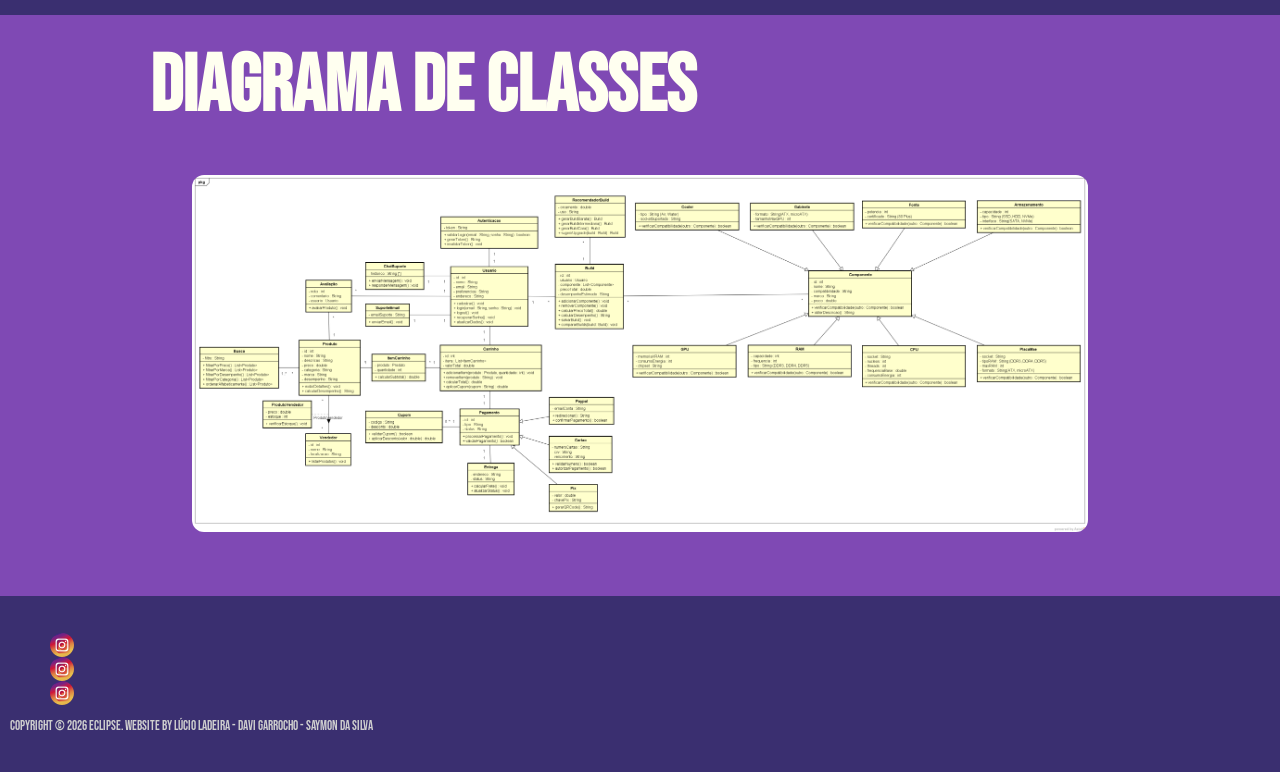
==== commit 9b437d64: "DCU.DC.NAV.FOOTER Diagrama de caso de uso e diagrama de classes foi feito. A nav foi feita também. O" ====
--- a/Site Apresentação/index.html
+++ b/Site Apresentação/index.html
@@ -8,19 +8,19 @@
 </head>
 <body>
     <!-- ----------------------------- Nav ----------------------------------- -->
-    <div class="navigation">
-        <p>ECLIPSE</p>
+    <div class="navigation" id="navNavigation">
+        <p onclick="window.location.href='#';" id="linkComeco"> ECLIPSE </p>
         <nav>
-            <a href="#">Objetivo</a>
-            <a href="#">Justificativa</a>
-            <a href="#">Requisitos do Sistema</a>
-            <a href="#">Diagrama de Caso de Uso</a>
-            <a href="#">Diagrama de Classes</a>
+            <a href="#navObjetivo">Objetivo</a>
+            <a href="#navJustificativa">Justificativa</a>
+            <a href="#navRequisitos">Requisitos do Sistema</a>
+            <a href="#navDiagramaDeCasoDeUso">Diagrama de Caso de Uso</a>
+            <a href="#navDiagramaDeClasses">Diagrama de Classes</a>
         </nav>
     </div>
 
     <!-- ----------------------------- Título do Site ----------------------------------- -->
-    <div class="titulo">
+    <div class="titulo" id="navTitulo">
         <h1>APRESENTAÇÃO DO PROJETO</h1>
         <p>
         Esta é a ideia principal do 
@@ -33,7 +33,7 @@
     </div>
     
     <!-- ----------------------------- Objetivo do Projeto ----------------------------------- -->
-    <div class="objetivo">
+    <div class="objetivo" id="navObjetivo">
         <h1> OBJETIVO </h1>
         <p>
             O objetivo do site se dá por auxiliar na criação de computadores, e na compra de peças.
@@ -41,13 +41,13 @@
     </div>
 
     <!-- ----------------------------- Justificativa do Projeto ----------------------------------- -->
-    <div class="justificativa">
+    <div class="justificativa" id="navJustificativa">
         <h1> JUSTIFICATIVA </h1>
         <p> A vontade de criar o site veio da percepção de um gap no mercado de hardware. Onde as pessoas não tem noção do tipo de hardware eles precisam para o seu uso.</p>
     </div>
 
     <!-- ----------------------------- Requisitos do Sistema ----------------------------------- -->
-    <div class="requisitos">
+    <div class="requisitos" id="navRequisitos">
         <h1>REQUISITOS DO SISTEMA</h1>
 
         <h2>REQUISITOS FUNCIONAIS</h2>
@@ -169,33 +169,115 @@
 
 
     <!-- ----------------------------- Diagrama de Caso de Uso ----------------------------------- -->
-    <div class="casoDeUso">
+    <div class="diagramaDeCasoDeUso" id="navDiagramaDeCasoDeUso">
         <h1>DIAGRAMA DE CASO DE USO</h1>
+        <div class="imagemCasoDeUso">
+            <img src="assets/diagramaDeCasoDeUsoPF.png" alt="Diagrama de Caso de Uso">
+        </div>
     </div>
 
     <!-- ----------------------------- Diagrama de Classes ----------------------------------- -->
-    <div class="diagramaDeClasses">
+    <div class="diagramaDeClasses" id="navDiagramaDeClasses">
         <h1>DIAGRAMA DE CLASSES</h1>
-        <div class="conteiner">
-            <h2>Suporte</h2>
-            <h3>Atributos</h3>
+        <div class="imagemDiagramaClasses">
+            <img src="assets/diagramaDeClassesPF.png" alt="Diagrama de Casses" id="preview">
+            <div class="modal" id="modal">
+                <span class="close" id="close">&times;</span>
+                <div class="zoom-container" id="zoomContainer">
+                    <img src="assets/diagramaDeClassesPF.png" id="zoomImg">
+                </div>
+            </div>
+            <script>
+                const preview = document.getElementById('preview');
+                const modal = document.getElementById('modal');
+                const closeBtn = document.getElementById('close');
+                const zoomImg = document.getElementById('zoomImg');
+                const container = document.getElementById('zoomContainer');
+                const nav = document.querySelector('.navigation');
+
+                let zoom = 1;
+
+                // Abrir modal
+                preview.onclick = () => {
+                    modal.style.display = "flex";
+                    nav.classList.add("hidden");
+                    nav.style.opacity = "0";
+                };
+
+                // Fechar no X
+                closeBtn.onclick = () => {
+                    modal.style.display = "none";
+                    nav.classList.remove("hidden");
+                    nav.style.opacity = "100";
+                    zoom = 1;
+                    zoomImg.style.transform = "scale(1)";
+                };
+
+                // Fechar clicando Fora
+                modal.onclick = (e) => {
+                    if (e.target === modal) {
+                        modal.style.display = "none";
+                        nav.classList.remove("hidden");
+                        nav.style.opacity = "100";
+                    }
+                };
+
+                // Clique para aumentar zoom
+                container.onclick = () => {
+                    zoom += 0.5;
+                    zoomImg.style.transform = `scale(${zoom})`;
+                };
+
+                // Zoom seguindo o mouse
+                container.onmousemove = (e) => {
+                    const rect = container.getBoundingClientRect();
+                    const x = e.clientX - rect.left;
+                    const y = e.clientY - rect.top;
+
+                    const xPercent = x / rect.width * 100;
+                    const yPercent = y / rect.height * 100;
+
+                    zoomImg.style.transformOrigin = `${xPercent}% ${yPercent}%`;
+                };
+
+                // Zoom no Scroll
+                container.onwheel = (e) => {
+                    e.preventDefault();
+                    zoom += e.deltaY * -0.001;
+                    zoom = Math.min(Math.max(1, zoom), 5);
+                    zoomImg.style.transform = `scale(${zoom})`;
+                };
+            </script>
+        </div>
+    </div>
+
+    <!-- ----------------------------- Footer ----------------------------------- -->
+    <footer class="ending">
+        <div class="ending-RedesSociais">
             <ul>
-                <li>asdadasd</li>
-                <li>asdasdas</li>
-                <li>adasdad</li>
+                <li>
+                    <a href="https://www.instagram.com/lucio__ladeira/">
+                        <div class="imgBox" id="instaLucio"></div>
+                    </a>
+                </li>
+
+                <li>
+                    <a href="https://www.instagram.com/iidavigs/">
+                        <div class="imgBox" id="instaGS"></div>
+                    </a>
+                </li>
+
+                <li>
+                    <a href="https://www.instagram.com/kksaimo/">
+                        <div class="imgBox" id="instaSaimo"></div>
+                    </a>
+                </li>
             </ul>
-            <h3>Métodos</h3>
-            <ul>
-                <li>asdadasd</li>
-                <li>asdasdas</li>
-                <li>adasdad</li>
-            </ul>
-        </div>
-    </div>
-
-    <!-- ----------------------------- Footer ----------------------------------- -->
-    <footer>
-        <p> Conteúdo do footer </p>
+        </div>
+        <div class="ending-Direitos">
+            <p>Copyright &copy; 2026 ECLIPSE. Website by <a href="https://github.com/Lucio-Ladeira"> Lúcio Ladeira </a> - <a href="https://github.com/DaviGarrocho"> Davi Garrocho </a> - <a href="https://github.com/Kksaimo"> Saymon da Silva </a> </p>
+        </div>
+
     </footer>
 </body>
-</html>
+</html>
--- a/Site Apresentação/style.css
+++ b/Site Apresentação/style.css
@@ -55,6 +55,9 @@
 
     /* Fonte Padrão */
     font-family: 'Bebas';
+
+    /* Suavização de Scroll */
+    scroll-behavior: smooth;
 }
 
 /*--------------------------------- Nav ---------------------------------*/
@@ -63,10 +66,15 @@
     background-color: var(--cor-secundaria);
     /* Position */
     display: flex;
+    position: sticky;
+    top: 0;
+    z-index: 1000;
     /* Text */
     font-size: larger;
     /* Formato */
     padding: 20px;
+
+    transition: 0.3s;
 }
 
 .navigation p {
@@ -90,11 +98,11 @@
 .navigation a:hover {
     transition: 0.3s;
     color: var(--cor-contraste);
-}
-
-.navigation a:hover {
     font-size: 20px;
-    color: var(--cor-contraste);
+}
+
+.navigation #linkComeco:hover {
+    cursor:pointer;
 }
 
 /*--------------------------------- Título principal do site ---------------------------------*/
@@ -168,7 +176,6 @@
     background-color: var(--cor-secundaria);
 
     /* Tamanho */
-    /*padding: 24px;*/
     padding: 24px 0 24px 0;
 }
 
@@ -336,50 +343,201 @@
 }
 
 /*------------------------------- Diagrama de Caso de Uso ---------------------------------*/
-.casoDeUso {
+.diagramaDeCasoDeUso {
     /* Cor de fundo*/
     background-color: var(--cor-secundaria);
 
-    /* Posição */
-    padding: 24px;
-}
-
-.casoDeUso h1, h2, p {
-    /* Fonte */
-    font-size: 40px;
-    color: white;
-
-    /* Posição */
-    margin-left: 150px;
-}
+    /* Tamanho */
+    padding: 24px 0 24px 0;
+}
+
+.diagramaDeCasoDeUso h1 {
+    /* Fonte */
+    font-size: 80px;
+    color: var(--cor-marfim);
+
+    /* Posição */
+    margin: 0 50px 15px 150px;
+}
+
+.diagramaDeCasoDeUso p {
+    /* Fonte */
+    font-size: 40px;
+    color: var(--cor-marfim);
+
+    /* Posição */
+    margin: 0 50px 0 300px;
+}
+
+/* Imagem do Diagrama em Si */
+.imagemCasoDeUso {
+    display: flex;
+    justify-content: center;
+    margin: 40px 0;
+}
+
+.imagemCasoDeUso img {
+    max-width: 70%;
+    height: auto;
+    border-radius: 12px;
+}
+
 /*--------------------------------- Diagrama de Classes ---------------------------------*/
 .diagramaDeClasses {
-    /* Cor do Background */
+    /* Cor de fundo*/
     background-color: var(--cor-primaria);
 
-    /* Posição */
-    padding: 24px;
-}
-
-.conteiner {
-    transition: 0.3s;
-    background-color: coral;
-
-    max-width: 20vw;
-    border-radius: 20px;
-    padding: 10px;
-
-    font-size: medium;
-}
-
-.conteiner:hover {
-    transition: 0.3s;
-    background-color: brown;
+    /* Tamanho */
+    padding: 24px 0 24px 0;
+}
+
+.diagramaDeClasses h1 {
+    /* Fonte */
+    font-size: 80px;
+    color: var(--cor-marfim);
+
+    /* Posição */
+    margin: 0 50px 15px 150px;
+}
+
+.diagramaDeClasses p {
+    /* Fonte */
+    font-size: 40px;
+    color: var(--cor-marfim);
+
+    /* Posição */
+    margin: 0 50px 0 300px;
+}
+
+/* Imagem do Diagrama em Si */
+.imagemDiagramaClasses {
+    display: flex;
+    justify-content: center;
+    margin: 40px 0;
+}
+
+.imagemDiagramaClasses img {
+    cursor: zoom-in;
+    transition: 0.3s;
+    
+    max-width: 70%;
+    height: auto;
+    border-radius: 12px;
+}
+
+.imagemDiagramaClasses img:hover {
+    transition: 0.3s;
+    /*transform: scale(1.02);*/
+    transform: scale(1.02);
+}
+
+/* Zoom de imagem melhorado*/
+
+/* Imagem pequena */
+.preview {
+    max-width: 400px;
+    cursor: pointer;
+}
+
+/* Fundo escuro */
+.modal {
+    display: none;
+    position: fixed;
+    inset: 0;
+    background: rgba(0,0,0,0.9);
+    justify-content: center;
+    align-items: center;
+    z-index: 999;
+}
+
+/* Botão fechar */
+.close {
+    position: absolute;
+    top: 20px;
+    right: 40px;
+    font-size: 40px;
+    color: white;
+    cursor: pointer;
+}
+
+/* Área de zoom */
+.zoom-container {
+    width: 80%;
+    height: 80%;
+    overflow: hidden;
+    cursor: zoom-in;
+}
+
+/* Imagem grande */
+#zoomImg {
+    min-width: 100%;
+    width: 100%;
+    /*transform-origin: top left;*/
+    transform-origin: center;
+    transition: transform 0.1s;
 }
 
 /*--------------------------------- Footer ---------------------------------*/
-footer {
-    background-color: coral;
+.ending {
+    /* Aparência */
+    background-color: var(--cor-secundaria);
+
+    /* Fonte */
+    color: var(--cor-claro);
+    font-size: smaller;
+
+    /* Tamanho */
+    padding: 24px 10px 24px 10px;
+
+    /* Posicionamento */
+    
+}
+
+.ending a {
+    /* Fonte */
+    text-decoration: none;
+    color: var(--cor-claro);
+}
+
+.ending li {
+    list-style: none;
+}
+
+.imgBox {
+    width: 24px;
+    height: 24px;
+    background-image: url("assets/icons/logotipo-do-instagram.png");
+    background-size: cover;
+    transition: 0.3s;
+}
+
+#instaLucio:hover {
+    border-radius: 100%;
+    background-image: url("assets/fotoPerfil/fotoInstaLucio.jpg");
+    transition: 0.3s;
+    transform: scale(1.2);
+}
+
+#instaGS:hover {
+    border-radius: 100%;
+    background-image: url("assets/fotoPerfil/fotoInstaDaviGS.jpg");
+    transition: 0.3s;
+    transform: scale(1.2);
+}
+
+#instaSaimo:hover {
+    border-radius: 100%;
+    background-image: url("assets/fotoPerfil/fotoInstaSaimo.jpg");
+    transition: 0.3s;
+    transform: scale(1.2);
 }
 
 /*--------------------------------- Outros ---------------------------------*/
+.hidden {
+    display: none;
+}
+
+/* Suavizando os links dos navs, e acrescentando o espaço do nav */
+#navObjetivo, #navJustificativa, #navRequisitos, #navDiagramaDeCasoDeUso, #navDiagramaDeClasses {
+    scroll-margin-top: 70px;
+}
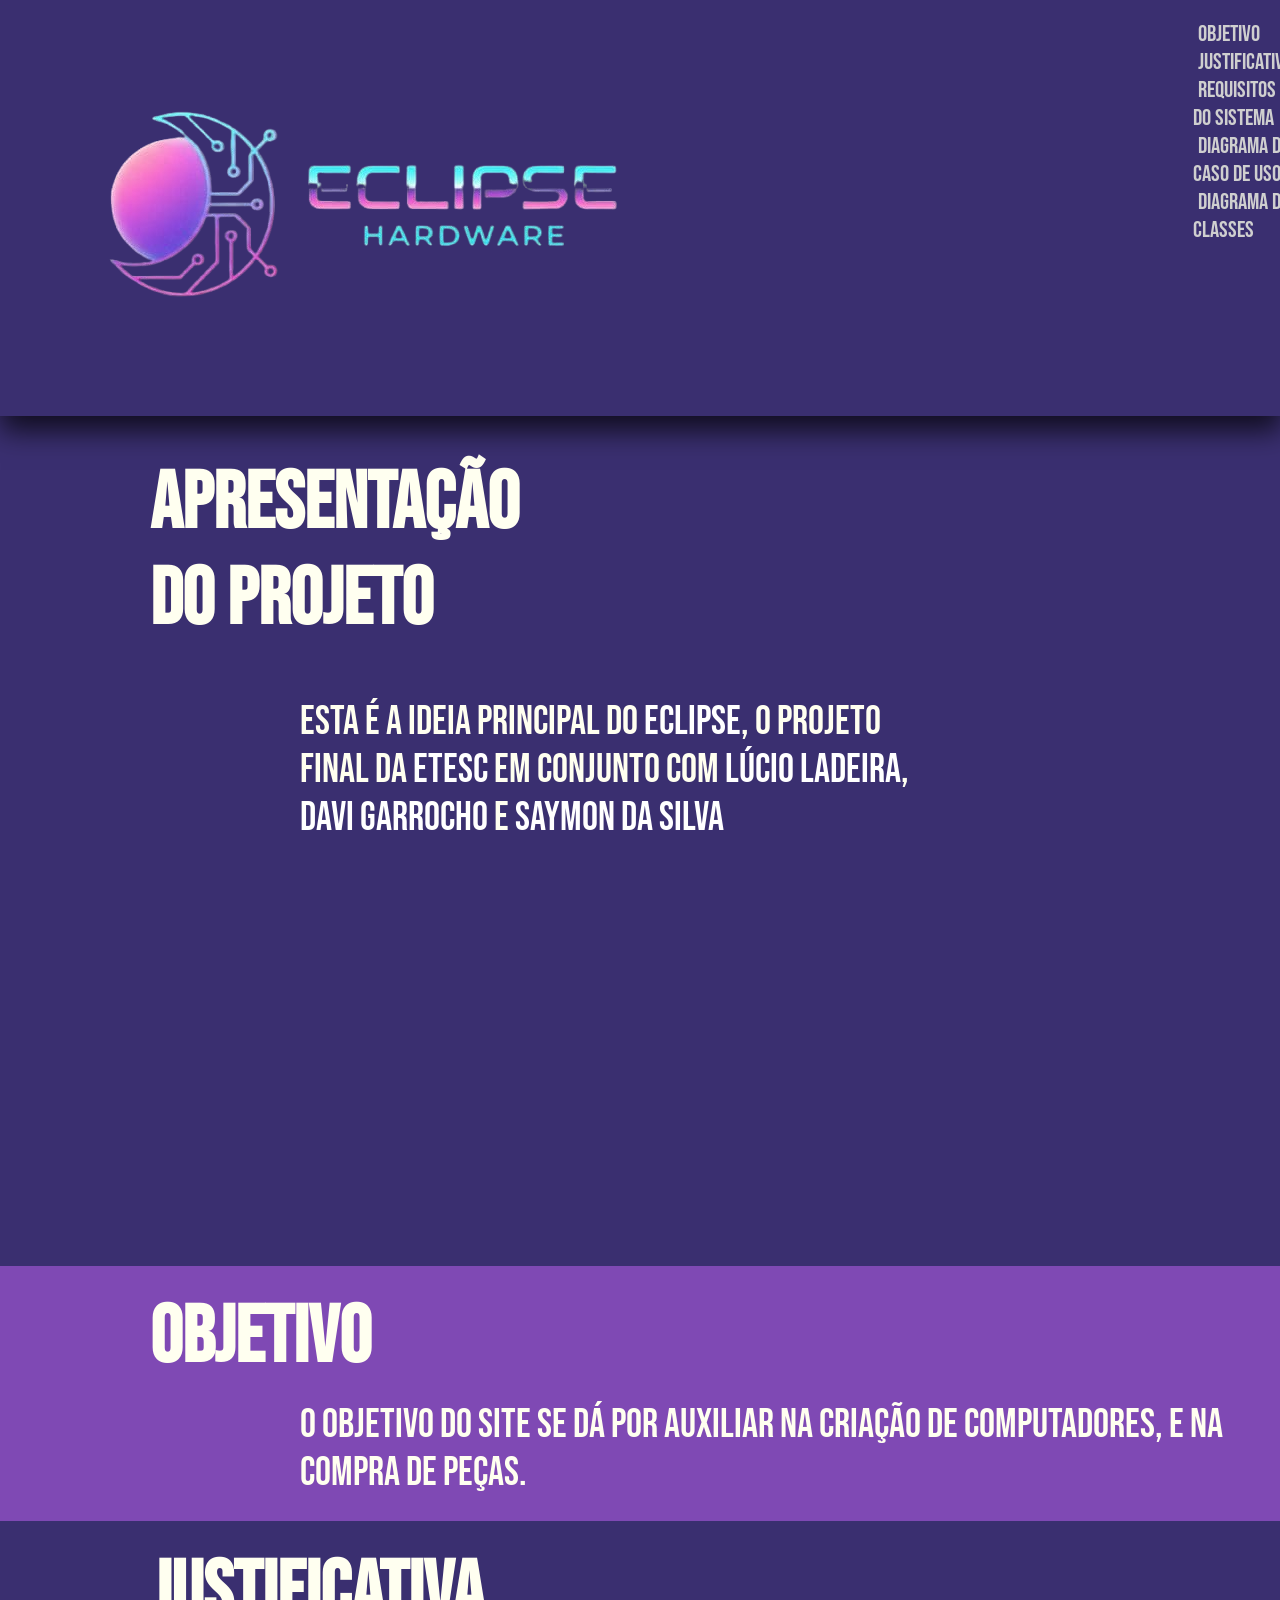
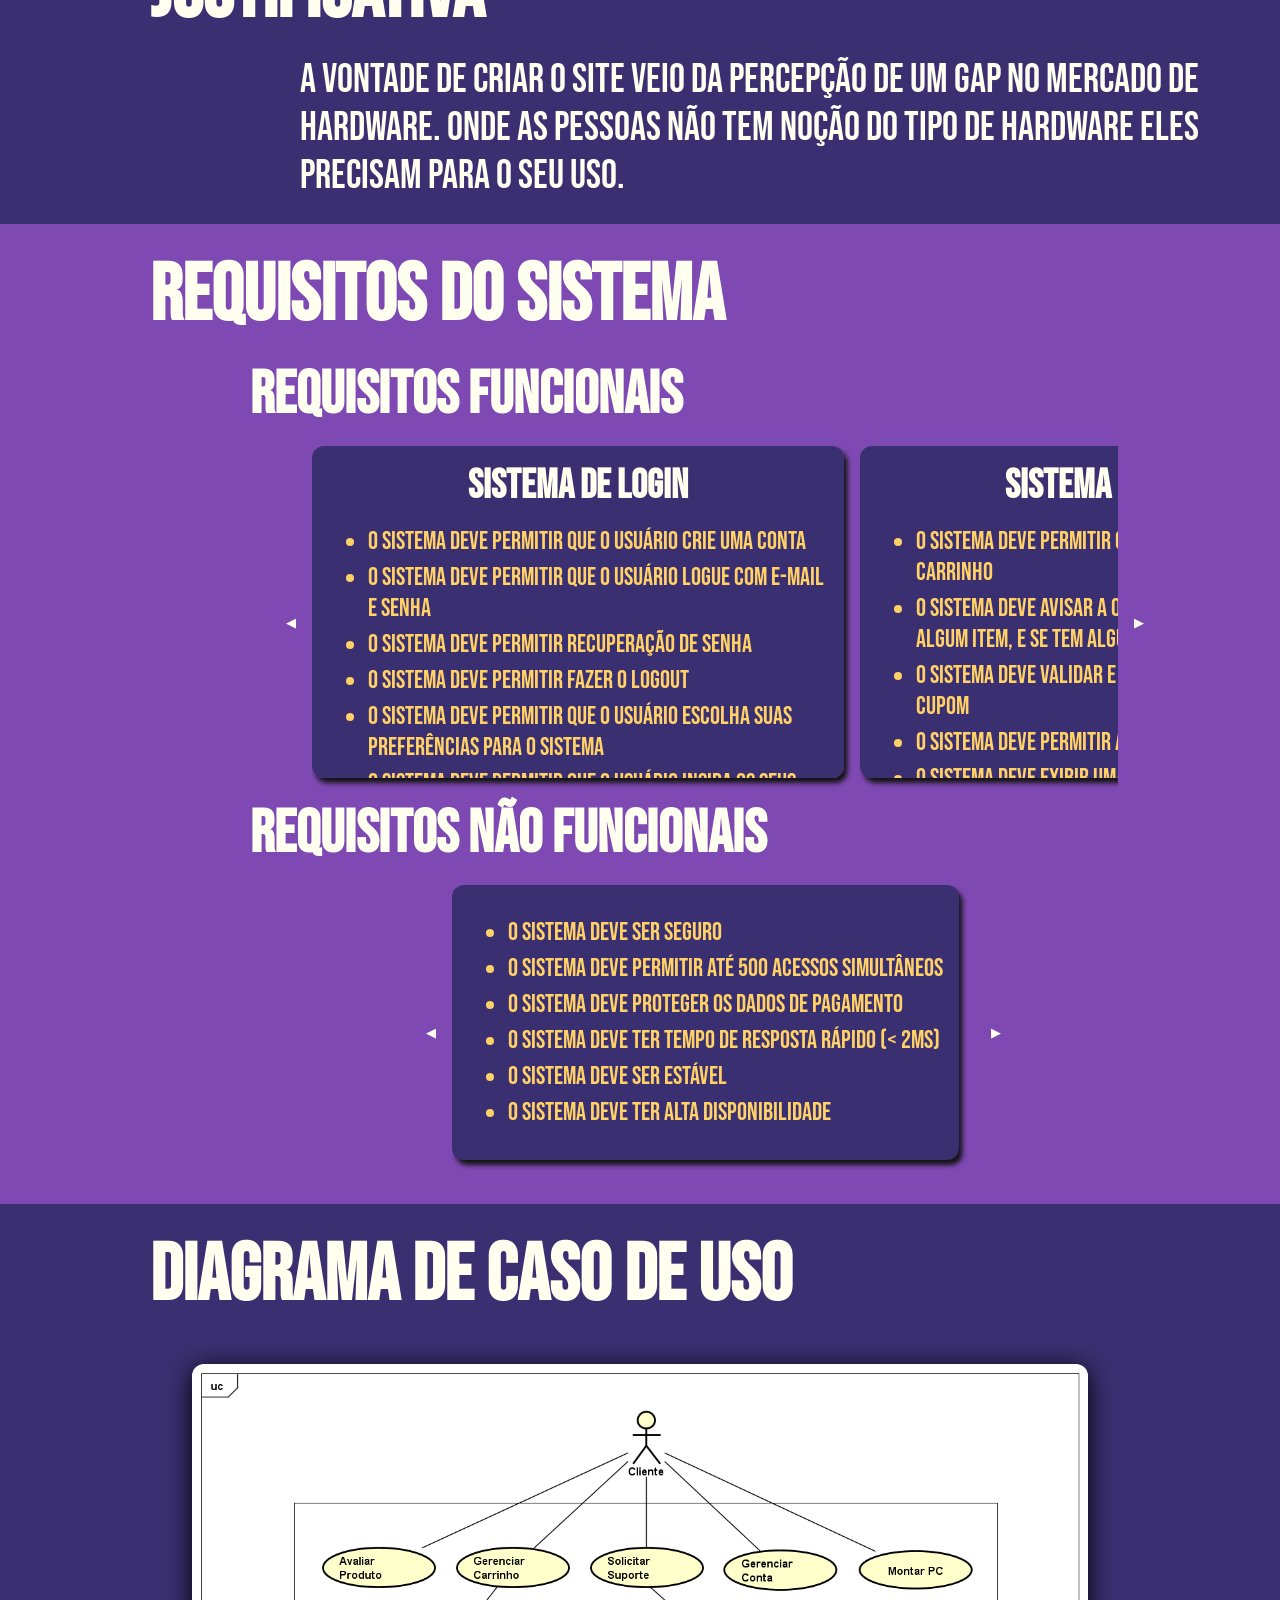
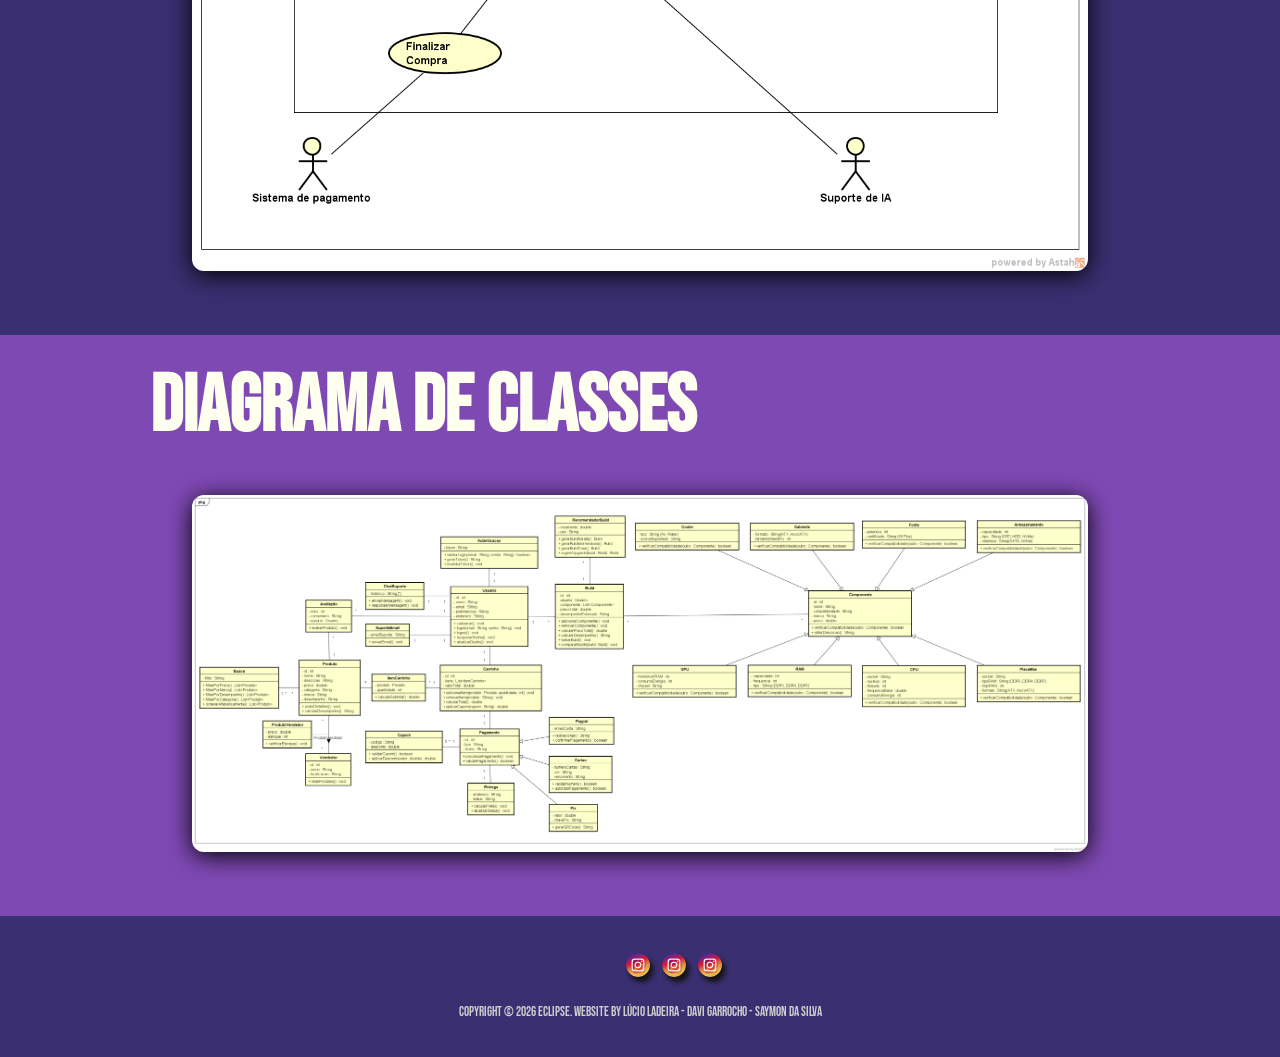
==== commit ac15db9d: "Atualizações pré-finais Co-Authored-By: Davi Garrocho <115951422+DaviGarrocho@users.noreply.github.c" ====
--- a/Site Apresentação/index.html
+++ b/Site Apresentação/index.html
@@ -9,7 +9,7 @@
 <body>
     <!-- ----------------------------- Nav ----------------------------------- -->
     <div class="navigation" id="navNavigation">
-        <p onclick="window.location.href='#';" id="linkComeco"> ECLIPSE </p>
+        <p onclick="window.location.href='#';" id="linkComeco"> <img src="assets/LOGO.png" alt=""> </p>
         <nav>
             <a href="#navObjetivo">Objetivo</a>
             <a href="#navJustificativa">Justificativa</a>
@@ -256,19 +256,19 @@
         <div class="ending-RedesSociais">
             <ul>
                 <li>
-                    <a href="https://www.instagram.com/lucio__ladeira/">
+                    <a href="https://www.instagram.com/lucio__ladeira/" target="_blank">
                         <div class="imgBox" id="instaLucio"></div>
                     </a>
                 </li>
 
                 <li>
-                    <a href="https://www.instagram.com/iidavigs/">
+                    <a href="https://www.instagram.com/iidavigs/" target="_blank">
                         <div class="imgBox" id="instaGS"></div>
                     </a>
                 </li>
 
                 <li>
-                    <a href="https://www.instagram.com/kksaimo/">
+                    <a href="https://www.instagram.com/kksaimo/" target="_blank">
                         <div class="imgBox" id="instaSaimo"></div>
                     </a>
                 </li>
--- a/Site Apresentação/style.css
+++ b/Site Apresentação/style.css
@@ -73,8 +73,9 @@
     font-size: larger;
     /* Formato */
     padding: 20px;
-
-    transition: 0.3s;
+    transition: 0.3s;
+    /*Sombra*/
+    box-shadow: 1px 15px 26px #000000b5;
 }
 
 .navigation p {
@@ -103,6 +104,7 @@
 
 .navigation #linkComeco:hover {
     cursor:pointer;
+    transform: scale(-5);
 }
 
 /*--------------------------------- Título principal do site ---------------------------------*/
@@ -283,6 +285,7 @@
     /* Aparência */
     background: var(--cor-secundaria);
     border-radius: 12px;
+    box-shadow: 3.5px 5px 5px var(--cor-escuro);
 
     /* Fonte */
     color: var(--cor-marfim);
@@ -377,10 +380,19 @@
 }
 
 .imagemCasoDeUso img {
+    transition: 0.3s;
     max-width: 70%;
     height: auto;
     border-radius: 12px;
-}
+    box-shadow: 0 4px 25px black;
+}
+
+.imagemCasoDeUso img:hover {
+    transition: 0.3s;
+    transform: scale(1.02);
+}
+
+
 
 /*--------------------------------- Diagrama de Classes ---------------------------------*/
 .diagramaDeClasses {
@@ -419,7 +431,7 @@
 .imagemDiagramaClasses img {
     cursor: zoom-in;
     transition: 0.3s;
-    
+    box-shadow: 0 4px 25px black;
     max-width: 70%;
     height: auto;
     border-radius: 12px;
@@ -485,6 +497,7 @@
     /* Fonte */
     color: var(--cor-claro);
     font-size: smaller;
+    text-align:center;
 
     /* Tamanho */
     padding: 24px 10px 24px 10px;
@@ -504,18 +517,40 @@
 }
 
 .imgBox {
+    /* Aparência */
+    background-image: url("assets/icons/logotipo-do-instagram.png");
+    background-size: cover;
+    box-shadow: 3.5px 5px 5px var(--cor-escuro);
+    border-radius: 100%;
+    
+    /* Tamanho */
     width: 24px;
     height: 24px;
-    background-image: url("assets/icons/logotipo-do-instagram.png");
-    background-size: cover;
-    transition: 0.3s;
+    
+    transition: 0.3s;
+}
+
+.ending-RedesSociais {
+    /* Tamanho */
+    width: 150px;
+
+    /* Posicionamento */
+    display: flex;
+    margin-left: 45vw;
+
+}
+
+.ending-RedesSociais ul{
+    display: flex;
+    justify-content: center;
+    gap: 12px;
 }
 
 #instaLucio:hover {
+    transition: 0.3s;
+    transform: scale(1.2);
     border-radius: 100%;
     background-image: url("assets/fotoPerfil/fotoInstaLucio.jpg");
-    transition: 0.3s;
-    transform: scale(1.2);
 }
 
 #instaGS:hover {
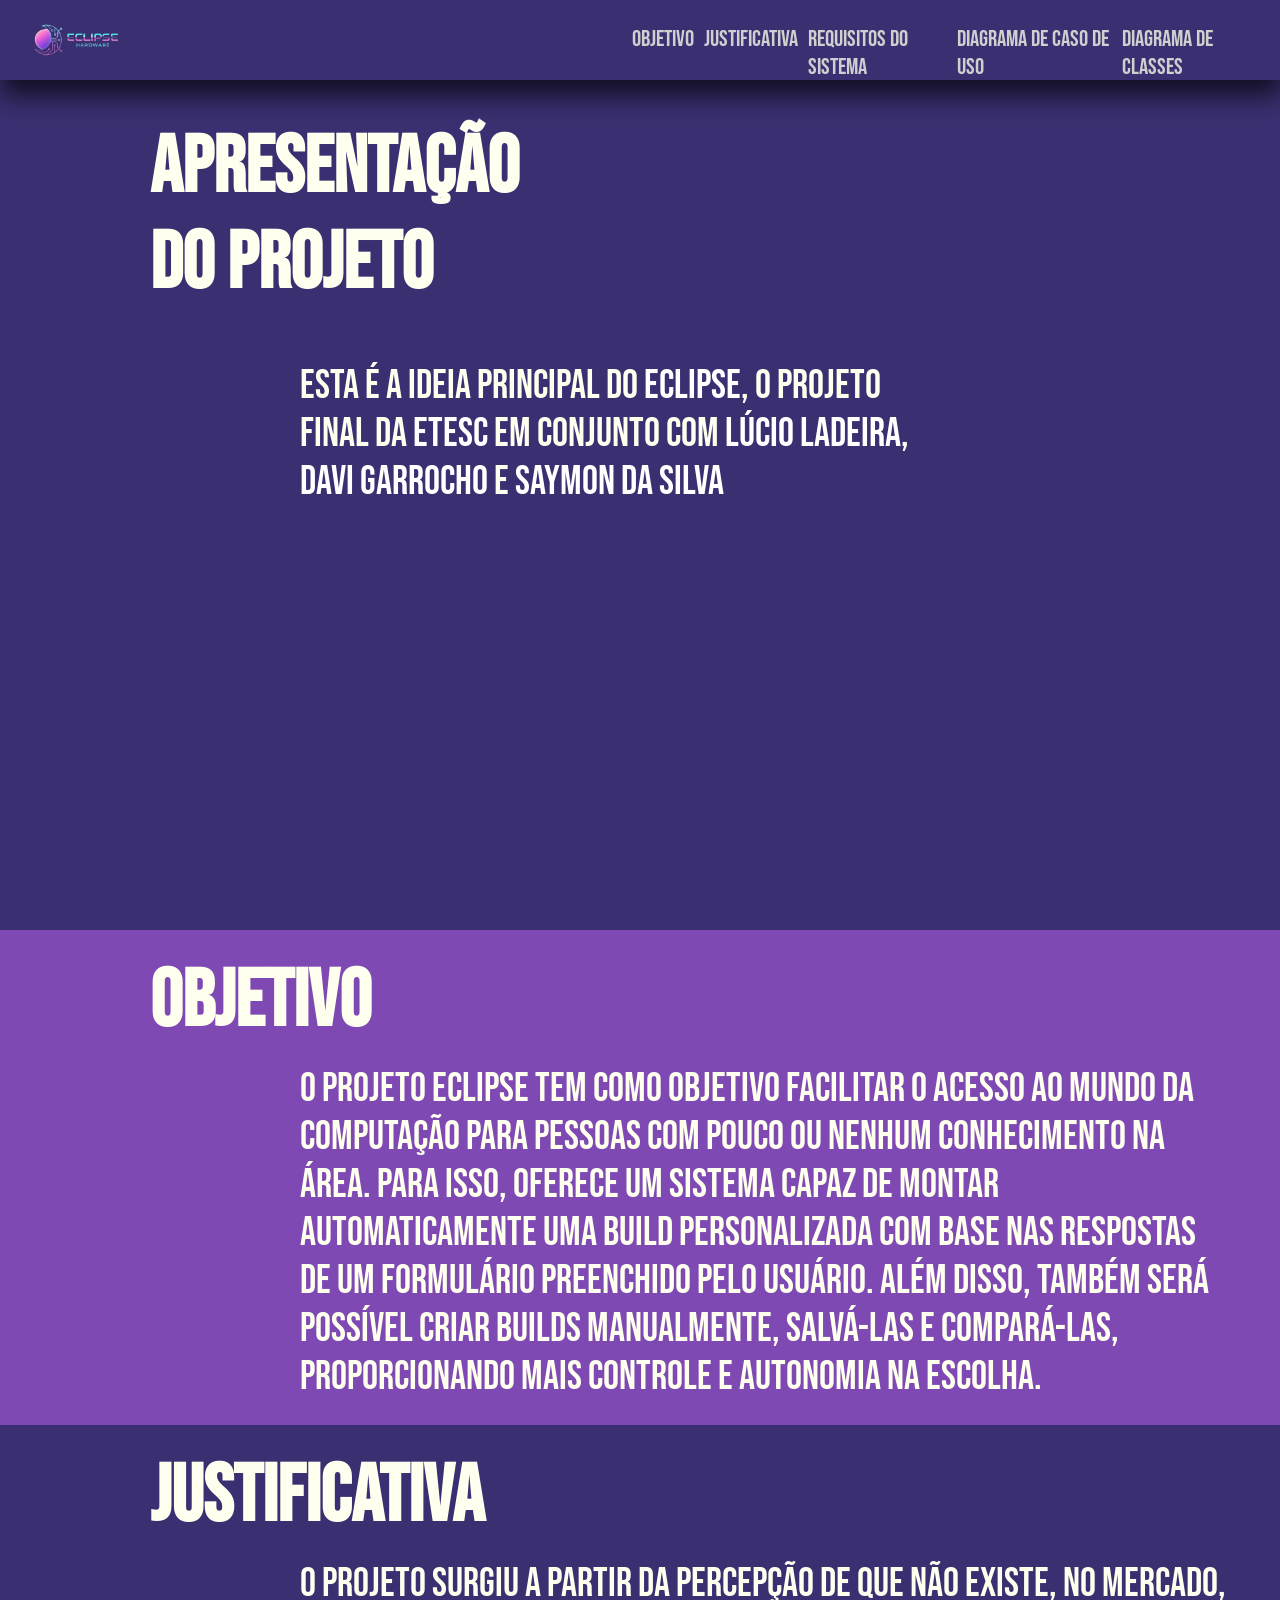
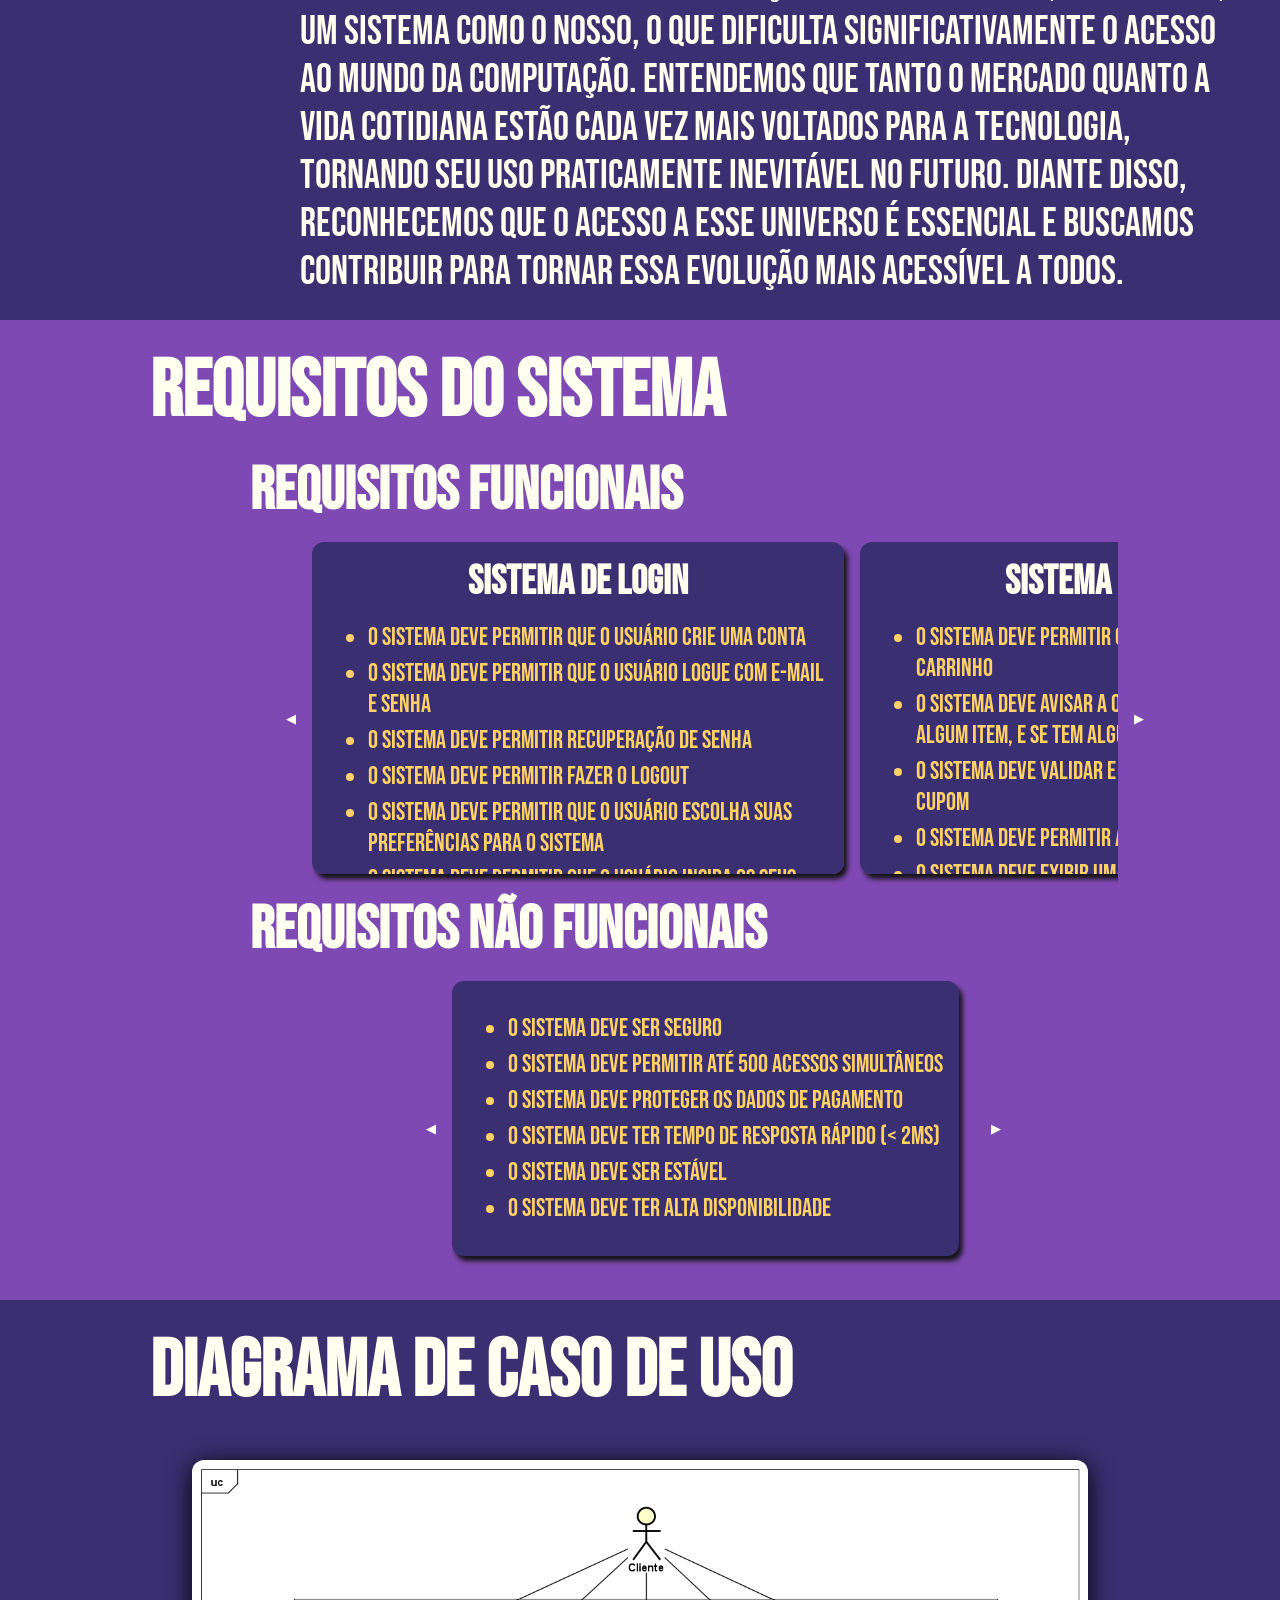
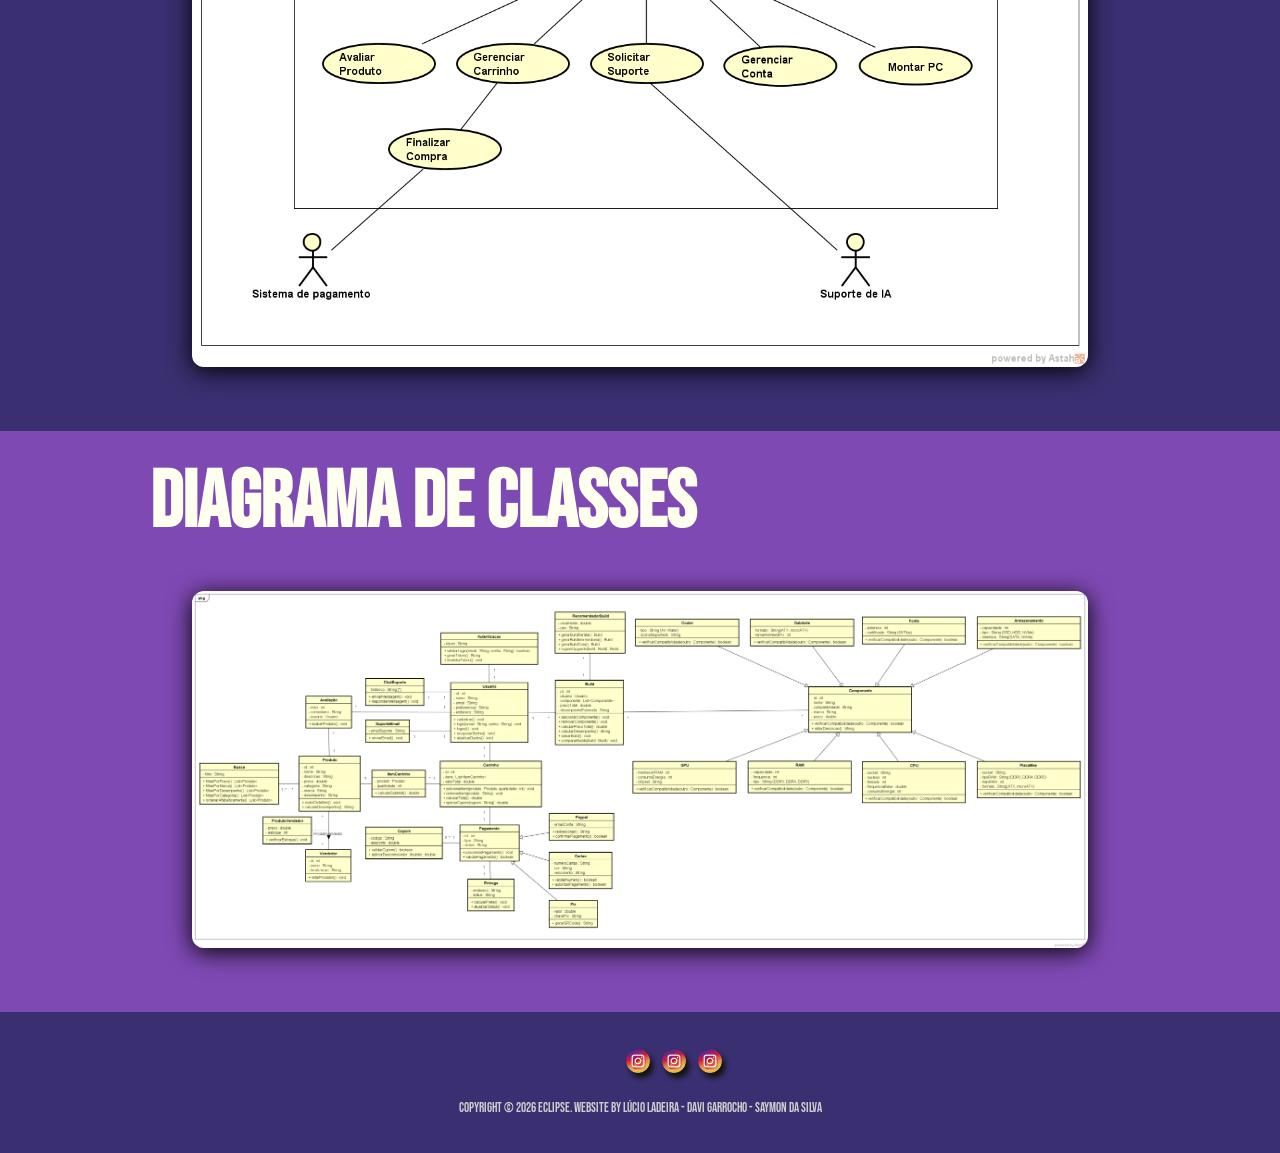
==== commit ec5f3641: "Versão Final Pré-Apresentação" ====
--- a/Site Apresentação/index.html
+++ b/Site Apresentação/index.html
@@ -9,7 +9,7 @@
 <body>
     <!-- ----------------------------- Nav ----------------------------------- -->
     <div class="navigation" id="navNavigation">
-        <p onclick="window.location.href='#';" id="linkComeco"> <img src="assets/LOGO.png" alt=""> </p>
+        <div class="logoEclipse" onclick="window.location.href='#';" id="linkComeco"></div>
         <nav>
             <a href="#navObjetivo">Objetivo</a>
             <a href="#navJustificativa">Justificativa</a>
@@ -36,14 +36,16 @@
     <div class="objetivo" id="navObjetivo">
         <h1> OBJETIVO </h1>
         <p>
-            O objetivo do site se dá por auxiliar na criação de computadores, e na compra de peças.
+            O projeto ECLIPSE tem como objetivo facilitar o acesso ao mundo da computação para pessoas com pouco ou nenhum conhecimento na área. Para isso, oferece um sistema capaz de montar automaticamente uma build personalizada com base nas respostas de um formulário preenchido pelo usuário. Além disso, também será possível criar builds manualmente, salvá-las e compará-las, proporcionando mais controle e autonomia na escolha.
         </p>
     </div>
 
     <!-- ----------------------------- Justificativa do Projeto ----------------------------------- -->
     <div class="justificativa" id="navJustificativa">
         <h1> JUSTIFICATIVA </h1>
-        <p> A vontade de criar o site veio da percepção de um gap no mercado de hardware. Onde as pessoas não tem noção do tipo de hardware eles precisam para o seu uso.</p>
+        <p>
+            O projeto surgiu a partir da percepção de que não existe, no mercado, um sistema como o nosso, o que dificulta significativamente o acesso ao mundo da computação. Entendemos que tanto o mercado quanto a vida cotidiana estão cada vez mais voltados para a tecnologia, tornando seu uso praticamente inevitável no futuro. Diante disso, reconhecemos que o acesso a esse universo é essencial e buscamos contribuir para tornar essa evolução mais acessível a todos.
+        </p>
     </div>
 
     <!-- ----------------------------- Requisitos do Sistema ----------------------------------- -->
--- a/Site Apresentação/style.css
+++ b/Site Apresentação/style.css
@@ -8,17 +8,8 @@
     --cor-claro: #CFCFCF;
     --cor-marfim: #fffff0;
     --cor-escuro: #141414;
-    
-
-    /*
-    --cor-primaria: #141414;
-    --cor-secundaria: #7f49b4;
-    --cor-terciaria: #596EB1;
-    --cor-contraste: #FFD166;
-    --cor-claro: #CFCFCF;
-    --cor-marfim: #fffff0;
-    --cor-escuro: #141414;
-    */
+
+    --texto: white;
 }
 
 /*--------------------------------- Definição da fonte ---------------------------------*/
@@ -64,18 +55,27 @@
 .navigation {
     /* Background da Nav */
     background-color: var(--cor-secundaria);
+    
     /* Position */
     display: flex;
     position: sticky;
     top: 0;
     z-index: 1000;
+
     /* Text */
     font-size: larger;
+
     /* Formato */
     padding: 20px;
-    transition: 0.3s;
+    
+    /* Tamanho */
+    height: 2.5rem;
+
     /*Sombra*/
     box-shadow: 1px 15px 26px #000000b5;
+    
+    /* Outros */
+    transition: 0.3s;
 }
 
 .navigation p {
@@ -85,7 +85,10 @@
 }
 
 .navigation nav {
-    margin-left: 40%;
+    /* Posição */
+    display: flex;
+    margin: 0 0 0 40%;
+    
 }
 
 .navigation a {
@@ -104,8 +107,22 @@
 
 .navigation #linkComeco:hover {
     cursor:pointer;
-    transform: scale(-5);
-}
+}
+
+.logoEclipse {
+    /* Aparência */
+    background-image: url(assets/LOGO.png);
+    background-size:cover;
+    background-position: center;
+
+    /* Tamanho */
+    width: 10%;
+    height: auto;
+
+    /* Posição */
+    display: flex;
+}
+
 
 /*--------------------------------- Título principal do site ---------------------------------*/
 .titulo {
